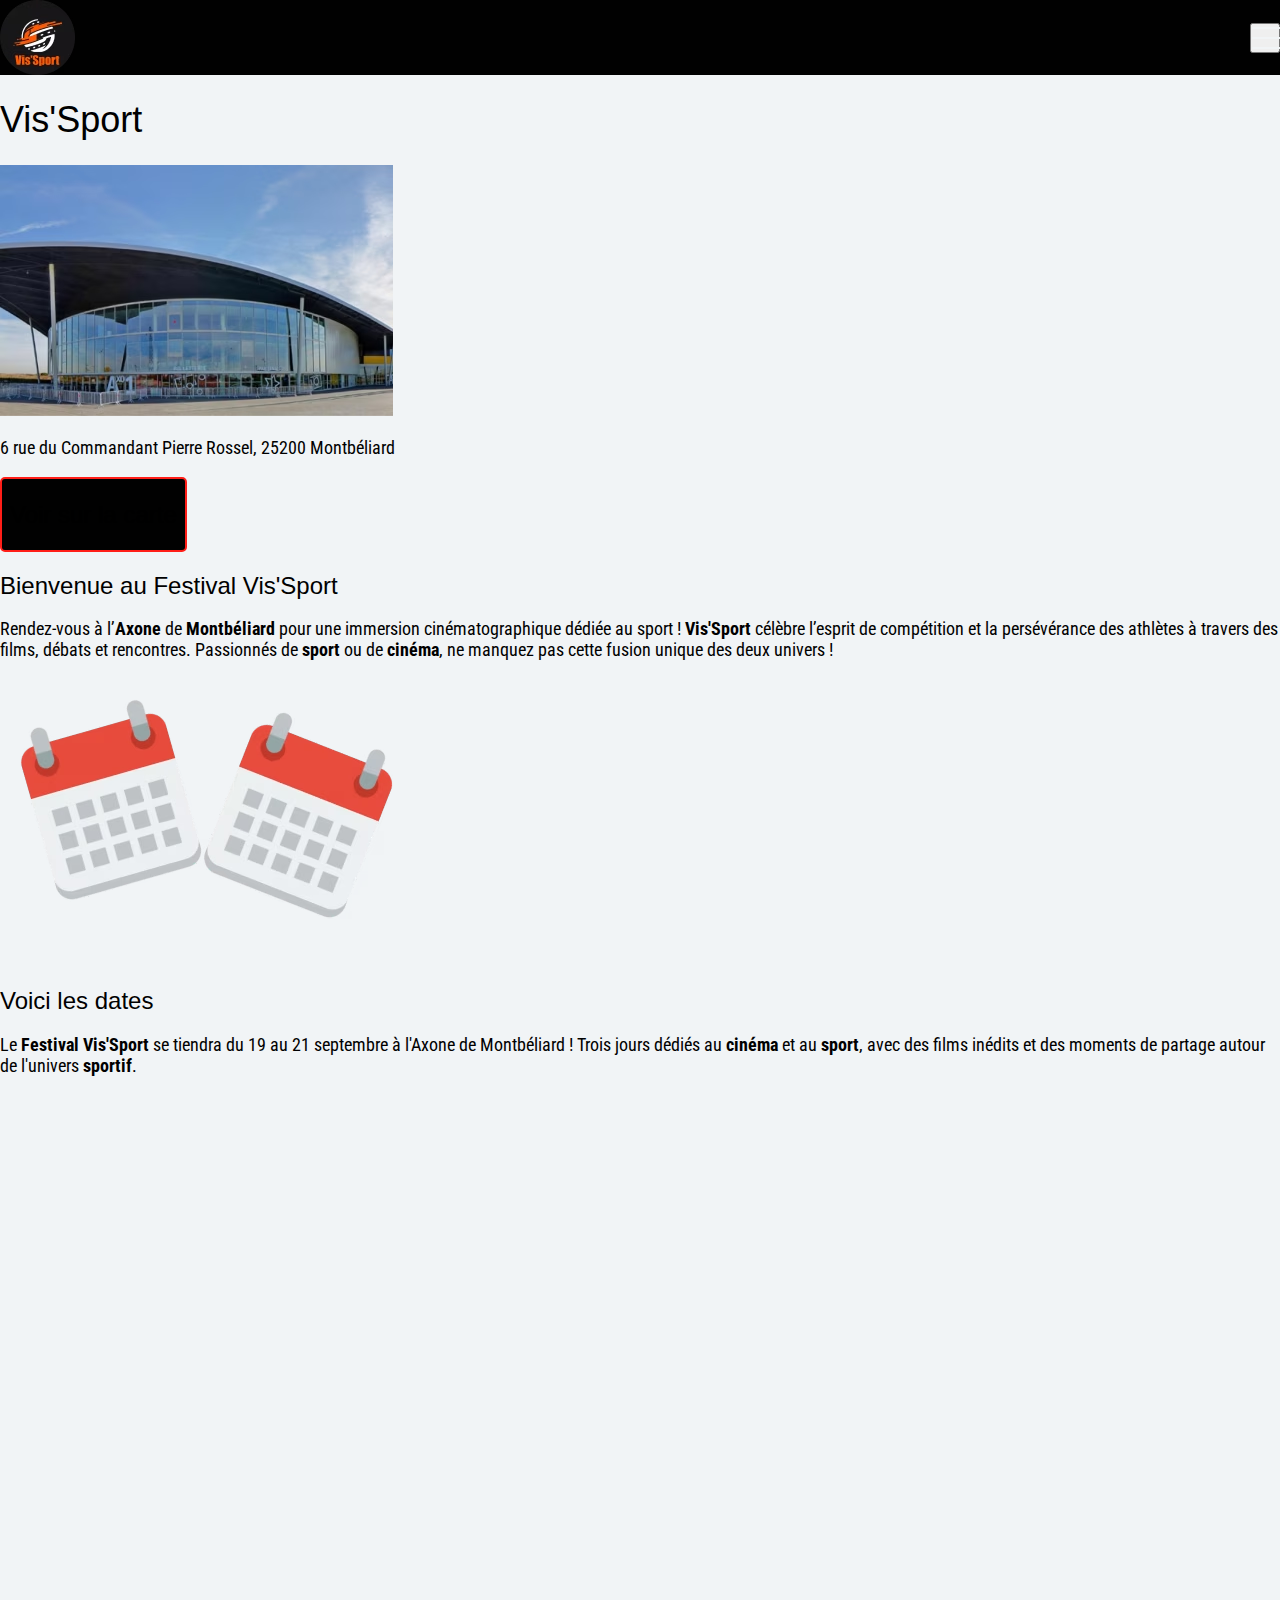
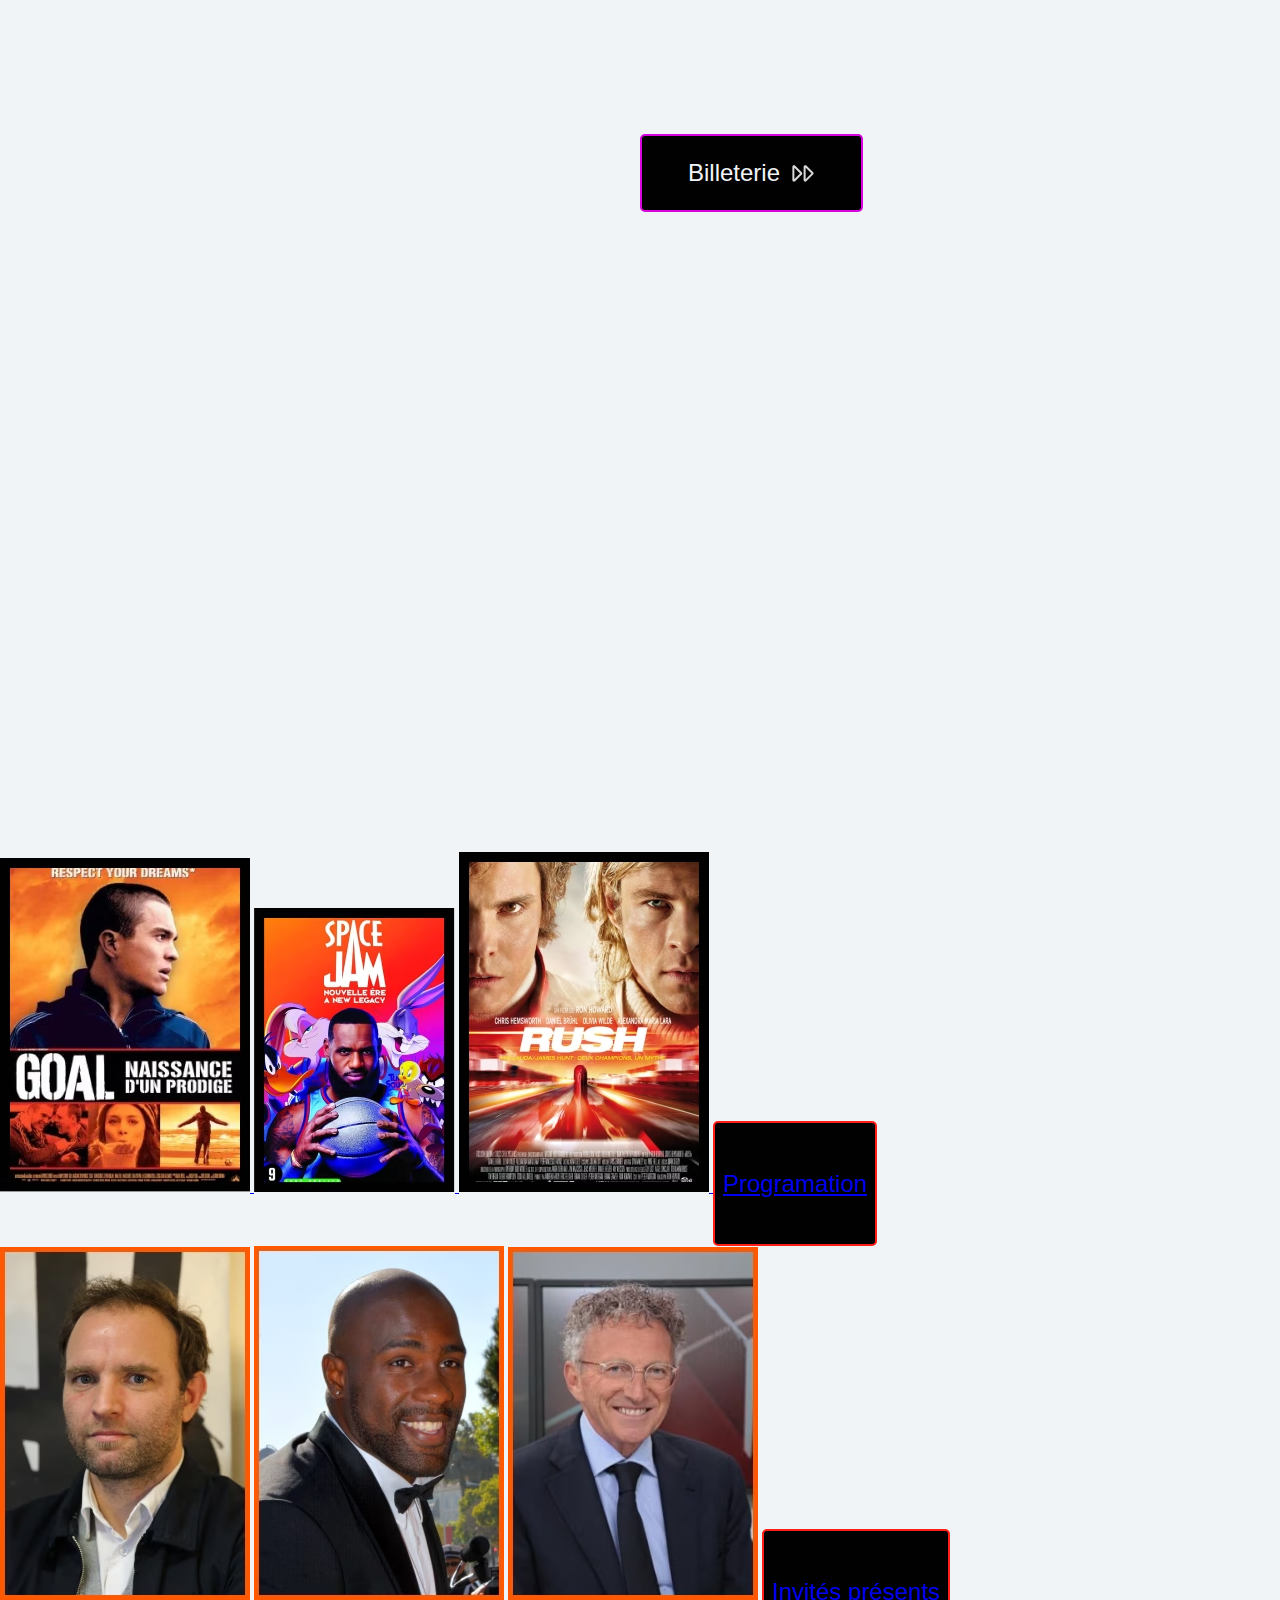
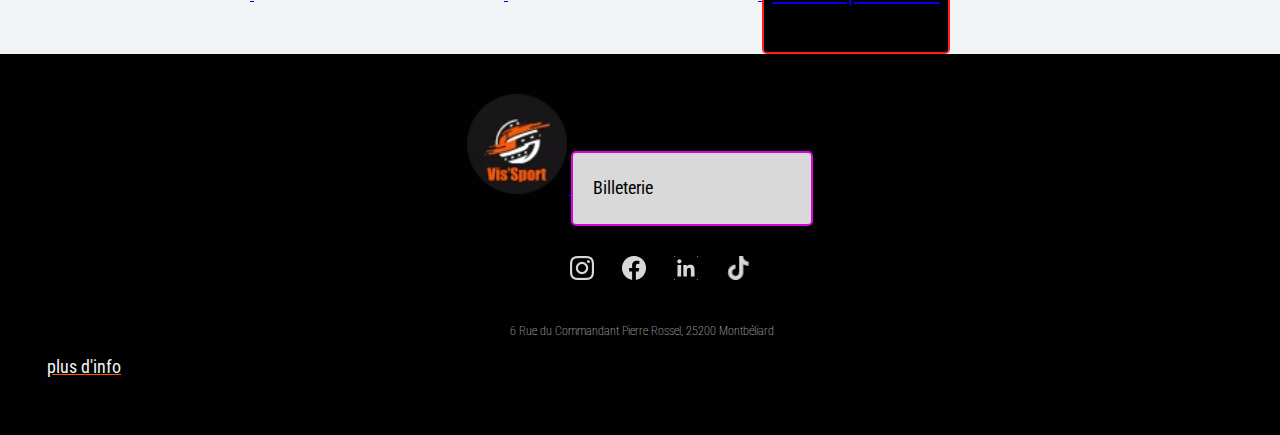
==== index.html @ 2f3d7dc1 "menu" ====
<!DOCTYPE html>
<html lang="fr">
<head>
    <meta charset="UTF-8">
    <meta name="viewport" content="width=device-width, initial-scale=1.0">
    <link rel="icon" type="image/png" href="./assets/favicons/favicon-96x96.png" sizes="96x96" />
    <link rel="icon" type="image/svg+xml" href="./assets/favicons/favicon.svg" />
    <link rel="shortcut icon" href="./assets/favicons/favicon.ico" />
    <link rel="apple-touch-icon" sizes="180x180" href="./assets/favicons/apple-touch-icon.png" />
    <link rel="manifest" href="./assets/favicons/site.webmanifest" />

    <title>Vis'Sport</title>

    <link rel="stylesheet" href="/src/css/style.css"/>
    <script type="module" src="/src/js/script.js"></script>
</head>

<body>
    <header class="header">
        <a class="header__logo-link" href="/">
            <img
              class="header__logo"
              src="/assets/Images/logo/logovissport.avif"
              alt="Icon de Vis'Sport"
            />
          </a>

          <button
            class="header__menu-btn menu-btn"
            aria-label="menu"
            aria-expanded="false"
            aria-controls="mainNav"
          >
            <span class="menu-btn__bar" aria-hidden="true"></span>
          </button>

          <nav class="header__menu menu" id="mainNav" aria-hidden="true">
            <img 
            class="header__menu-img rugby__img" 
            src="./assets/Images/icons/ballonderugby.avif" 
            alt="ballon de rugby en image">
            <img 
            class="header__menu-img foot__img" src="./assets/Images/icons/balledefoot.avif" 
            alt="ballon de rugby en image">
            <img 
            class="header__menu-img basket__img" src="./assets/Images/icons/balledebasket.avif" 
            alt="ballon de rugby en image">
            <ul class="menu__list list-unstyled">
              <li class="menu__item">
                <a class="menu__link underline" href="/">Vis'Sport</a>
              </li>
              <li class="menu__item">
                <a class="menu__link" href="programme.html">Programme</a>
              </li>
              <li class="menu__item">
                <a class="menu__link" href="invites.html">Invités</a>
              </li>
              <li class="menu__item">
                <a class="menu__link" href="apropos.html">À propos</a>
              </li>
              <li class="menu__item">
                <a class="menu__link" href="infospratiques.html">Infos pratiques</a>
              </li>
              <li class="menu__item">
                <a class="menu__link" href="contact.html">Nous contacter</a>
              </li>
              <li>
                  <a 
                  class="button__billet" 
                  href="billeterie.html">Billeterie<img src="./assets/Images/icons/fast-backward.avif" alt="fleches icon"></a>
              </li>
            </ul>
          </nav>
    </header>
    <main>
      <div class="hero hero--home">
    <h1 class="hero__title">Vis'Sport</h1>
    <img 
    class="hero__img" 
    src="./assets/Images/médias/axone.avif" 
    alt="image du stade de l'axone"
    >
    <p class="hero__txt-annexe txt-annexe">6 rue du Commandant Pierre Rossel, 25200 Montbéliard</p>
    <button class="hero__btn button__normal">Voir sur la carte</button>
    <h2 class="hero__sub-title sub-title">Bienvenue au Festival Vis'Sport</h2>
    <p class="hero__txt txt">Rendez-vous à l’<b>Axone</b> de <b>Montbéliard</b> pour une immersion cinématographique dédiée au sport ! <b>Vis'Sport</b> célèbre l’esprit de compétition et la persévérance des athlètes à travers des films, débats et rencontres. Passionnés de <b>sport</b> ou de <b>cinéma</b>, ne manquez pas cette fusion unique des deux univers !</p>
    </div>

    <article class="section">
      <img 
      src="./assets/Images/icons/datesicons.avif" 
      alt="icon simpliste en forme de calendrier"
      loading="lazy"
      >
      <h2 class="section__sub-title sub-title">Voici les dates</h2>
      <p class="section__txt txt">Le <b>Festival Vis'Sport</b> se tiendra du 19 au 21 septembre à l'Axone de Montbéliard ! Trois jours dédiés au <b>cinéma</b> et au <b>sport</b>, avec des films inédits et des moments de partage autour de l'univers <b>sportif</b>.</p>
      <a 
      class="button__billet" 
      href="billeterie.html">Billeterie<img src="./assets/Images/icons/fast-backward.avif" alt="fleches icon"></a>

      <div class="caroussel">
        <a class="caroussel__link caroussel__link-films" href="/programme.html#goal">
          <img 
          class="caroussel__img caroussel__img-films"
          src="./assets/Images/médias/goal_naissance_d_un_prodige1.avif" 
          alt="affiche du film Goal : naissance d'un prodige"
          loading="lazy"
          >
          </a>

        <a class="caroussel__link caroussel__link-films" href="/programme.html#space">
          <img 
          class="caroussel__img caroussel__img-films"
          src="./assets/Images/médias/spacejamaffiche1.avif" 
          alt="affiche du film Space Jam"
          loading="lazy"
          >
          </a>

        
        <a class="caroussel__link caroussel__link-films" href="/programme.html#rush">
        <img 
        class="caroussel__img caroussel__img-films"
        src="./assets/Images/médias/rushaffiche1.avif" 
        alt="affiche du film 'Rush de 2013'"
        loading="lazy"
        >
        </a>

        <a 
        class="caroussel__button-films button__normal" 
        href="programme.html">Programation</a>
      </div>
      


      <div class="caroussel">
        <a class="caroussel__link caroussel__link-invites" href="/invites.html#julien">
        <img
        class="caroussel__img caroussel__img-invites" 
        src="./assets/Images/médias/julien_farault1.avif" 
        alt="affiche du réalisateur Julien Farault"
        loading="lazy"
        >
        </a>

        <a class="caroussel__link caroussel__link-invites" href="/invites.html#teddy">
          <img
          class="caroussel__img caroussel__img-invites" 
          src="./assets/Images/médias/teddy_riner.avif" 
          alt="affiche du judoka Teddy Riner"
          loading="lazy"
          >
          </a>

          <a class="caroussel__link caroussel__link-invites" href="/invites.html#nelson">
            <img
            class="caroussel__img caroussel__img-invites" 
            src="./assets/Images/médias/nelson_monfort1.avif" 
            alt="affiche du journaliste Nelson Monfort"
            loading="lazy"
            >
            </a>

            
        <a 
        class="caroussel__button-invites button__normal" 
        href="invites.html">Invités présents</a>
      </div>
      


    </article>
  </main>
  <footer class="footer">
    <a href="/">
      <img
        class="footer__logo"
        src="./assets/Images/logo/logovissport.avif"
        alt="Icon de Vis'Sport"
      />
    </a>

    <a 
      class="footer__button__billet" 
      href="billeterie.html">Billeterie<img src="./assets/Images/icons/fast-backward.avif" alt="fleches icon"> <img src="./assets/Images/icons/fast-backward.avif" alt="fleches icon"></a>

    <ul>
      <li>
        <a href="https://www.instagram.com/">
          <img 
          class="footer__img footer__img-instagram"
          src="./assets/Images/icons/instagram-icon.avif" 
          alt="logo instagram"
          />
      </a>
    </li>
      <li>
        <a href="https://www.facebook.com/">
          <img 
          class="footer__img footer__img-facebook"
          src="./assets/Images/icons/facebook-icon.avif" 
          alt="logo facebook">
      </a>
    </li>
      <li>
        <a href="https://www.linkedin.com/">
          <img 
          class="footer__img footer__img-linkedin"
          src="./assets/Images/icons/linkedin-icon.avif" 
          alt="logo linkedin">
        </a>
      </li>
      <li>
        <a href="https://www.tiktok.com/">
          <img 
          class="footer__img footer__img-tiktok"
          src="./assets/Images/icons/tiktok-icon.avif" 
          alt="logo tiktok">
        </a>
      </li>
    </ul>
    <p class="footer__txt-annexe txt-annexe"> 6 Rue du Commandant Pierre Rossel, 25200 Montbéliard</p>
    <p class="footer__infos infos">plus d'info</p>
  </footer>
</body>
</html>
---- src/css/style.css ----
/* Fonts */
@import url("https://fonts.googleapis.com/css2?family=Roboto+Condensed:ital,wght@0,100..900;1,100..900&display=swap");


/* Vendors */
@import "vendors/normalize.css";

/* Utils */
@import "utils/variables.css";

/* Base */
@import "base/main.css";
@import "base/media.css";

/* Layout */
@import "layout/header.css";
@import "layout/footer.css";

/* Components */
@import "components/contact.css";
@import "components/menu.css";
@import "components/hero.css";
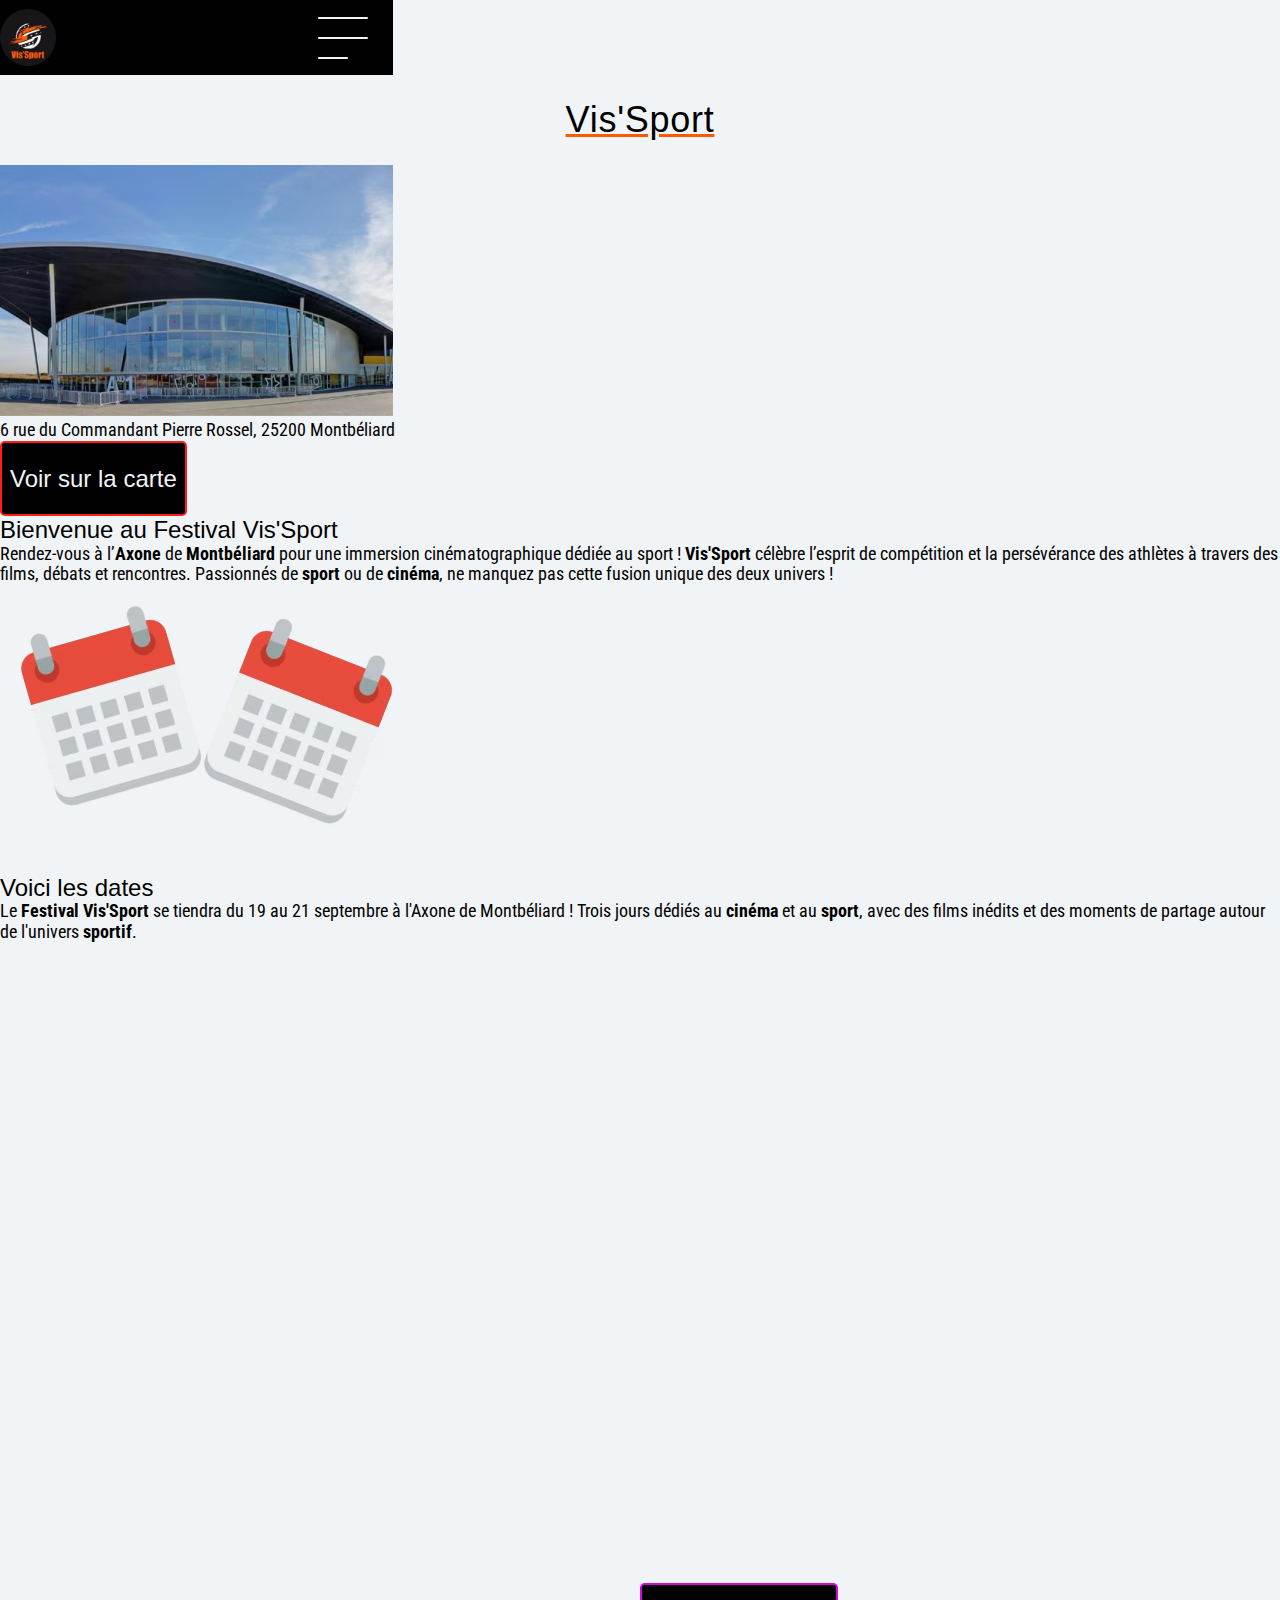
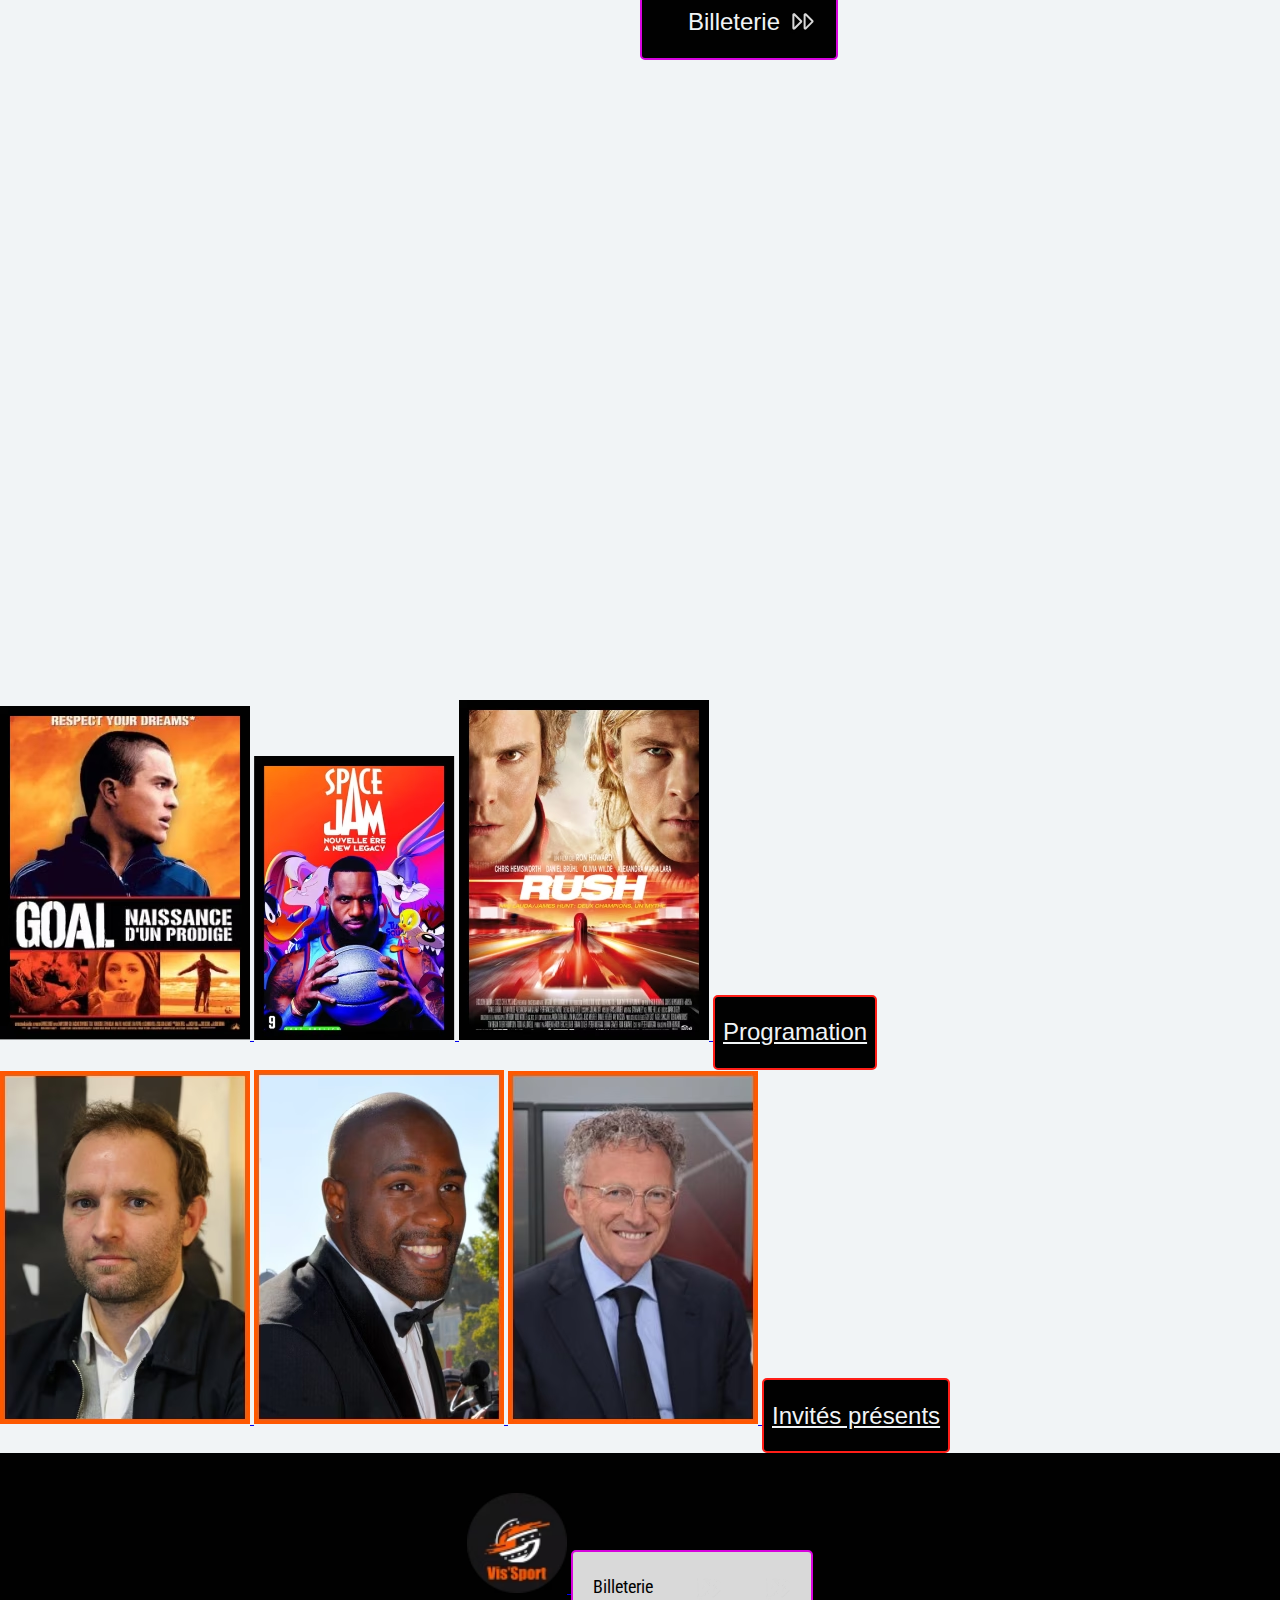
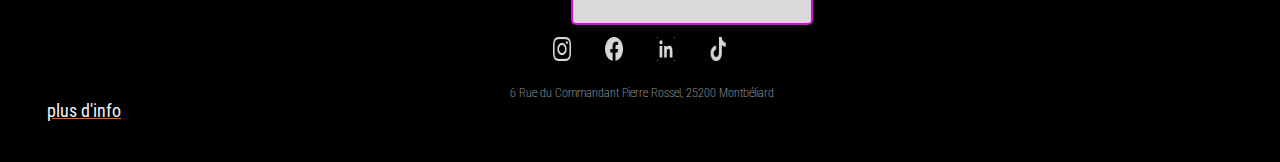
==== commit dc53c492: "css" ====
--- a/index.html
+++ b/index.html
@@ -1,227 +1,227 @@
 <!DOCTYPE html>
 <html lang="fr">
-<head>
-    <meta charset="UTF-8">
-    <meta name="viewport" content="width=device-width, initial-scale=1.0">
-    <link rel="icon" type="image/png" href="./assets/favicons/favicon-96x96.png" sizes="96x96" />
-    <link rel="icon" type="image/svg+xml" href="./assets/favicons/favicon.svg" />
-    <link rel="shortcut icon" href="./assets/favicons/favicon.ico" />
-    <link rel="apple-touch-icon" sizes="180x180" href="./assets/favicons/apple-touch-icon.png" />
-    <link rel="manifest" href="./assets/favicons/site.webmanifest" />
-
-    <title>Vis'Sport</title>
-
-    <link rel="stylesheet" href="/src/css/style.css"/>
-    <script type="module" src="/src/js/script.js"></script>
-</head>
-
-<body>
-    <header class="header">
-        <a class="header__logo-link" href="/">
-            <img
-              class="header__logo"
-              src="/assets/Images/logo/logovissport.avif"
-              alt="Icon de Vis'Sport"
-            />
-          </a>
-
-          <button
-            class="header__menu-btn menu-btn"
-            aria-label="menu"
-            aria-expanded="false"
-            aria-controls="mainNav"
-          >
-            <span class="menu-btn__bar" aria-hidden="true"></span>
-          </button>
-
-          <nav class="header__menu menu" id="mainNav" aria-hidden="true">
-            <img 
-            class="header__menu-img rugby__img" 
-            src="./assets/Images/icons/ballonderugby.avif" 
-            alt="ballon de rugby en image">
-            <img 
-            class="header__menu-img foot__img" src="./assets/Images/icons/balledefoot.avif" 
-            alt="ballon de rugby en image">
-            <img 
-            class="header__menu-img basket__img" src="./assets/Images/icons/balledebasket.avif" 
-            alt="ballon de rugby en image">
-            <ul class="menu__list list-unstyled">
-              <li class="menu__item">
-                <a class="menu__link underline" href="/">Vis'Sport</a>
-              </li>
-              <li class="menu__item">
-                <a class="menu__link" href="programme.html">Programme</a>
-              </li>
-              <li class="menu__item">
-                <a class="menu__link" href="invites.html">Invités</a>
-              </li>
-              <li class="menu__item">
-                <a class="menu__link" href="apropos.html">À propos</a>
-              </li>
-              <li class="menu__item">
-                <a class="menu__link" href="infospratiques.html">Infos pratiques</a>
-              </li>
-              <li class="menu__item">
-                <a class="menu__link" href="contact.html">Nous contacter</a>
-              </li>
-              <li>
-                  <a 
-                  class="button__billet" 
-                  href="billeterie.html">Billeterie<img src="./assets/Images/icons/fast-backward.avif" alt="fleches icon"></a>
-              </li>
-            </ul>
-          </nav>
-    </header>
-    <main>
-      <div class="hero hero--home">
-    <h1 class="hero__title">Vis'Sport</h1>
-    <img 
-    class="hero__img" 
-    src="./assets/Images/médias/axone.avif" 
-    alt="image du stade de l'axone"
-    >
-    <p class="hero__txt-annexe txt-annexe">6 rue du Commandant Pierre Rossel, 25200 Montbéliard</p>
-    <button class="hero__btn button__normal">Voir sur la carte</button>
-    <h2 class="hero__sub-title sub-title">Bienvenue au Festival Vis'Sport</h2>
-    <p class="hero__txt txt">Rendez-vous à l’<b>Axone</b> de <b>Montbéliard</b> pour une immersion cinématographique dédiée au sport ! <b>Vis'Sport</b> célèbre l’esprit de compétition et la persévérance des athlètes à travers des films, débats et rencontres. Passionnés de <b>sport</b> ou de <b>cinéma</b>, ne manquez pas cette fusion unique des deux univers !</p>
-    </div>
-
-    <article class="section">
+  <head>
+      <meta charset="UTF-8">
+      <meta name="viewport" content="width=device-width, initial-scale=1.0">
+      <link rel="icon" type="image/png" href="./assets/favicons/favicon-96x96.png" sizes="96x96" />
+      <link rel="icon" type="image/svg+xml" href="./assets/favicons/favicon.svg" />
+      <link rel="shortcut icon" href="./assets/favicons/favicon.ico" />
+      <link rel="apple-touch-icon" sizes="180x180" href="./assets/favicons/apple-touch-icon.png" />
+      <link rel="manifest" href="./assets/favicons/site.webmanifest" />
+
+      <title>Vis'Sport</title>
+
+      <link rel="stylesheet" href="/src/css/style.css"/>
+      <script type="module" src="/src/js/script.js"></script>
+  </head>
+
+  <body>
+      <header class="header">
+          <a class="header__logo-link" href="/">
+              <img
+                class="header__logo"
+                src="/assets/Images/logo/logovissport.avif"
+                alt="Icon de Vis'Sport"
+              />
+            </a>
+
+            <button
+              class="header__menu-btn menu-btn"
+              aria-label="menu"
+              aria-expanded="false"
+              aria-controls="mainNav"
+            >
+              <span class="menu-btn__bar" aria-hidden="true"></span>
+            </button>
+
+            <nav class="header__menu menu" id="mainNav" aria-hidden="true">
+              <img 
+              class="header__menu-img rugby__img" 
+              src="./assets/Images/icons/ballonderugby.avif" 
+              alt="ballon de rugby en image">
+              <img 
+              class="header__menu-img foot__img" src="./assets/Images/icons/balledefoot.avif" 
+              alt="ballon de rugby en image">
+              <img 
+              class="header__menu-img basket__img" src="./assets/Images/icons/balledebasket.avif" 
+              alt="ballon de rugby en image">
+              <ul class="menu__list list-unstyled">
+                <li class="menu__item">
+                  <a class="menu__link underline" href="/">Vis'Sport</a>
+                </li>
+                <li class="menu__item">
+                  <a class="menu__link" href="programme.html">Programme</a>
+                </li>
+                <li class="menu__item">
+                  <a class="menu__link" href="invites.html">Invités</a>
+                </li>
+                <li class="menu__item">
+                  <a class="menu__link" href="apropos.html">À propos</a>
+                </li>
+                <li class="menu__item">
+                  <a class="menu__link" href="infospratiques.html">Infos pratiques</a>
+                </li>
+                <li class="menu__item">
+                  <a class="menu__link" href="contact.html">Nous contacter</a>
+                </li>
+                <li>
+                    <a 
+                    class="button__billet" 
+                    href="billeterie.html">Billeterie<img src="./assets/Images/icons/fast-backward.avif" alt="fleches icon"></a>
+                </li>
+              </ul>
+            </nav>
+      </header>
+      <main>
+        <div class="hero hero--home">
+      <h1 class="hero__title title underline">Vis'Sport</h1>
       <img 
-      src="./assets/Images/icons/datesicons.avif" 
-      alt="icon simpliste en forme de calendrier"
-      loading="lazy"
+      class="hero__img" 
+      src="./assets/Images/médias/axone.avif" 
+      alt="image du stade de l'axone"
       >
-      <h2 class="section__sub-title sub-title">Voici les dates</h2>
-      <p class="section__txt txt">Le <b>Festival Vis'Sport</b> se tiendra du 19 au 21 septembre à l'Axone de Montbéliard ! Trois jours dédiés au <b>cinéma</b> et au <b>sport</b>, avec des films inédits et des moments de partage autour de l'univers <b>sportif</b>.</p>
-      <a 
-      class="button__billet" 
-      href="billeterie.html">Billeterie<img src="./assets/Images/icons/fast-backward.avif" alt="fleches icon"></a>
-
-      <div class="caroussel">
-        <a class="caroussel__link caroussel__link-films" href="/programme.html#goal">
+      <p class="hero__txt-annexe txt-annexe">6 rue du Commandant Pierre Rossel, 25200 Montbéliard</p>
+      <button class="hero__btn button__normal">Voir sur la carte</button>
+      <h2 class="hero__sub-title sub-title">Bienvenue au Festival Vis'Sport</h2>
+      <p class="hero__txt txt">Rendez-vous à l’<b>Axone</b> de <b>Montbéliard</b> pour une immersion cinématographique dédiée au sport ! <b>Vis'Sport</b> célèbre l’esprit de compétition et la persévérance des athlètes à travers des films, débats et rencontres. Passionnés de <b>sport</b> ou de <b>cinéma</b>, ne manquez pas cette fusion unique des deux univers !</p>
+      </div>
+
+      <article class="section">
+        <img 
+        src="./assets/Images/icons/datesicons.avif" 
+        alt="icon simpliste en forme de calendrier"
+        loading="lazy"
+        >
+        <h2 class="section__sub-title sub-title">Voici les dates</h2>
+        <p class="section__txt txt">Le <b>Festival Vis'Sport</b> se tiendra du 19 au 21 septembre à l'Axone de Montbéliard ! Trois jours dédiés au <b>cinéma</b> et au <b>sport</b>, avec des films inédits et des moments de partage autour de l'univers <b>sportif</b>.</p>
+        <a 
+        class="button__billet" 
+        href="billeterie.html">Billeterie<img src="./assets/Images/icons/fast-backward.avif" alt="fleches icon"></a>
+
+        <div class="caroussel">
+          <a class="caroussel__link caroussel__link-films" href="/programme.html#goal">
+            <img 
+            class="caroussel__img caroussel__img-films"
+            src="./assets/Images/médias/goal_naissance_d_un_prodige1.avif" 
+            alt="affiche du film Goal : naissance d'un prodige"
+            loading="lazy"
+            >
+            </a>
+
+          <a class="caroussel__link caroussel__link-films" href="/programme.html#space">
+            <img 
+            class="caroussel__img caroussel__img-films"
+            src="./assets/Images/médias/spacejamaffiche1.avif" 
+            alt="affiche du film Space Jam"
+            loading="lazy"
+            >
+            </a>
+
+          
+          <a class="caroussel__link caroussel__link-films" href="/programme.html#rush">
           <img 
           class="caroussel__img caroussel__img-films"
-          src="./assets/Images/médias/goal_naissance_d_un_prodige1.avif" 
-          alt="affiche du film Goal : naissance d'un prodige"
+          src="./assets/Images/médias/rushaffiche1.avif" 
+          alt="affiche du film 'Rush de 2013'"
           loading="lazy"
           >
           </a>
 
-        <a class="caroussel__link caroussel__link-films" href="/programme.html#space">
-          <img 
-          class="caroussel__img caroussel__img-films"
-          src="./assets/Images/médias/spacejamaffiche1.avif" 
-          alt="affiche du film Space Jam"
+          <a 
+          class="caroussel__button-films button__normal" 
+          href="programme.html">Programation</a>
+        </div>
+        
+
+
+        <div class="caroussel">
+          <a class="caroussel__link caroussel__link-invites" href="/invites.html#julien">
+          <img
+          class="caroussel__img caroussel__img-invites" 
+          src="./assets/Images/médias/julien_farault1.avif" 
+          alt="affiche du réalisateur Julien Farault"
           loading="lazy"
           >
           </a>
 
-        
-        <a class="caroussel__link caroussel__link-films" href="/programme.html#rush">
-        <img 
-        class="caroussel__img caroussel__img-films"
-        src="./assets/Images/médias/rushaffiche1.avif" 
-        alt="affiche du film 'Rush de 2013'"
-        loading="lazy"
-        >
-        </a>
-
-        <a 
-        class="caroussel__button-films button__normal" 
-        href="programme.html">Programation</a>
-      </div>
-      
-
-
-      <div class="caroussel">
-        <a class="caroussel__link caroussel__link-invites" href="/invites.html#julien">
-        <img
-        class="caroussel__img caroussel__img-invites" 
-        src="./assets/Images/médias/julien_farault1.avif" 
-        alt="affiche du réalisateur Julien Farault"
-        loading="lazy"
-        >
-        </a>
-
-        <a class="caroussel__link caroussel__link-invites" href="/invites.html#teddy">
-          <img
-          class="caroussel__img caroussel__img-invites" 
-          src="./assets/Images/médias/teddy_riner.avif" 
-          alt="affiche du judoka Teddy Riner"
-          loading="lazy"
-          >
-          </a>
-
-          <a class="caroussel__link caroussel__link-invites" href="/invites.html#nelson">
+          <a class="caroussel__link caroussel__link-invites" href="/invites.html#teddy">
             <img
             class="caroussel__img caroussel__img-invites" 
-            src="./assets/Images/médias/nelson_monfort1.avif" 
-            alt="affiche du journaliste Nelson Monfort"
+            src="./assets/Images/médias/teddy_riner.avif" 
+            alt="affiche du judoka Teddy Riner"
             loading="lazy"
             >
             </a>
 
-            
-        <a 
-        class="caroussel__button-invites button__normal" 
-        href="invites.html">Invités présents</a>
-      </div>
-      
-
-
-    </article>
-  </main>
-  <footer class="footer">
-    <a href="/">
-      <img
-        class="footer__logo"
-        src="./assets/Images/logo/logovissport.avif"
-        alt="Icon de Vis'Sport"
-      />
-    </a>
-
-    <a 
-      class="footer__button__billet" 
-      href="billeterie.html">Billeterie<img src="./assets/Images/icons/fast-backward.avif" alt="fleches icon"> <img src="./assets/Images/icons/fast-backward.avif" alt="fleches icon"></a>
-
-    <ul>
-      <li>
-        <a href="https://www.instagram.com/">
-          <img 
-          class="footer__img footer__img-instagram"
-          src="./assets/Images/icons/instagram-icon.avif" 
-          alt="logo instagram"
-          />
+            <a class="caroussel__link caroussel__link-invites" href="/invites.html#nelson">
+              <img
+              class="caroussel__img caroussel__img-invites" 
+              src="./assets/Images/médias/nelson_monfort1.avif" 
+              alt="affiche du journaliste Nelson Monfort"
+              loading="lazy"
+              >
+              </a>
+
+              
+          <a 
+          class="caroussel__button-invites button__normal" 
+          href="invites.html">Invités présents</a>
+        </div>
+        
+
+
+      </article>
+    </main>
+    <footer class="footer">
+      <a href="/">
+        <img
+          class="footer__logo"
+          src="./assets/Images/logo/logovissport.avif"
+          alt="Icon de Vis'Sport"
+        />
       </a>
-    </li>
-      <li>
-        <a href="https://www.facebook.com/">
-          <img 
-          class="footer__img footer__img-facebook"
-          src="./assets/Images/icons/facebook-icon.avif" 
-          alt="logo facebook">
-      </a>
-    </li>
-      <li>
-        <a href="https://www.linkedin.com/">
-          <img 
-          class="footer__img footer__img-linkedin"
-          src="./assets/Images/icons/linkedin-icon.avif" 
-          alt="logo linkedin">
+
+      <a 
+        class="footer__button__billet" 
+        href="billeterie.html">Billeterie<img src="./assets/Images/icons/fast-backward.avif" alt="fleches icon"> <img src="./assets/Images/icons/fast-backward.avif" alt="fleches icon"></a>
+
+      <ul>
+        <li>
+          <a href="https://www.instagram.com/">
+            <img 
+            class="footer__img footer__img-instagram"
+            src="./assets/Images/icons/instagram-icon.avif" 
+            alt="logo instagram"
+            />
         </a>
       </li>
-      <li>
-        <a href="https://www.tiktok.com/">
-          <img 
-          class="footer__img footer__img-tiktok"
-          src="./assets/Images/icons/tiktok-icon.avif" 
-          alt="logo tiktok">
+        <li>
+          <a href="https://www.facebook.com/">
+            <img 
+            class="footer__img footer__img-facebook"
+            src="./assets/Images/icons/facebook-icon.avif" 
+            alt="logo facebook">
         </a>
       </li>
-    </ul>
-    <p class="footer__txt-annexe txt-annexe"> 6 Rue du Commandant Pierre Rossel, 25200 Montbéliard</p>
-    <p class="footer__infos infos">plus d'info</p>
-  </footer>
-</body>
+        <li>
+          <a href="https://www.linkedin.com/">
+            <img 
+            class="footer__img footer__img-linkedin"
+            src="./assets/Images/icons/linkedin-icon.avif" 
+            alt="logo linkedin">
+          </a>
+        </li>
+        <li>
+          <a href="https://www.tiktok.com/">
+            <img 
+            class="footer__img footer__img-tiktok"
+            src="./assets/Images/icons/tiktok-icon.avif" 
+            alt="logo tiktok">
+          </a>
+        </li>
+      </ul>
+      <p class="footer__txt-annexe txt-annexe"> 6 Rue du Commandant Pierre Rossel, 25200 Montbéliard</p>
+      <p class="footer__infos infos">plus d'info</p>
+    </footer>
+  </body>
 </html>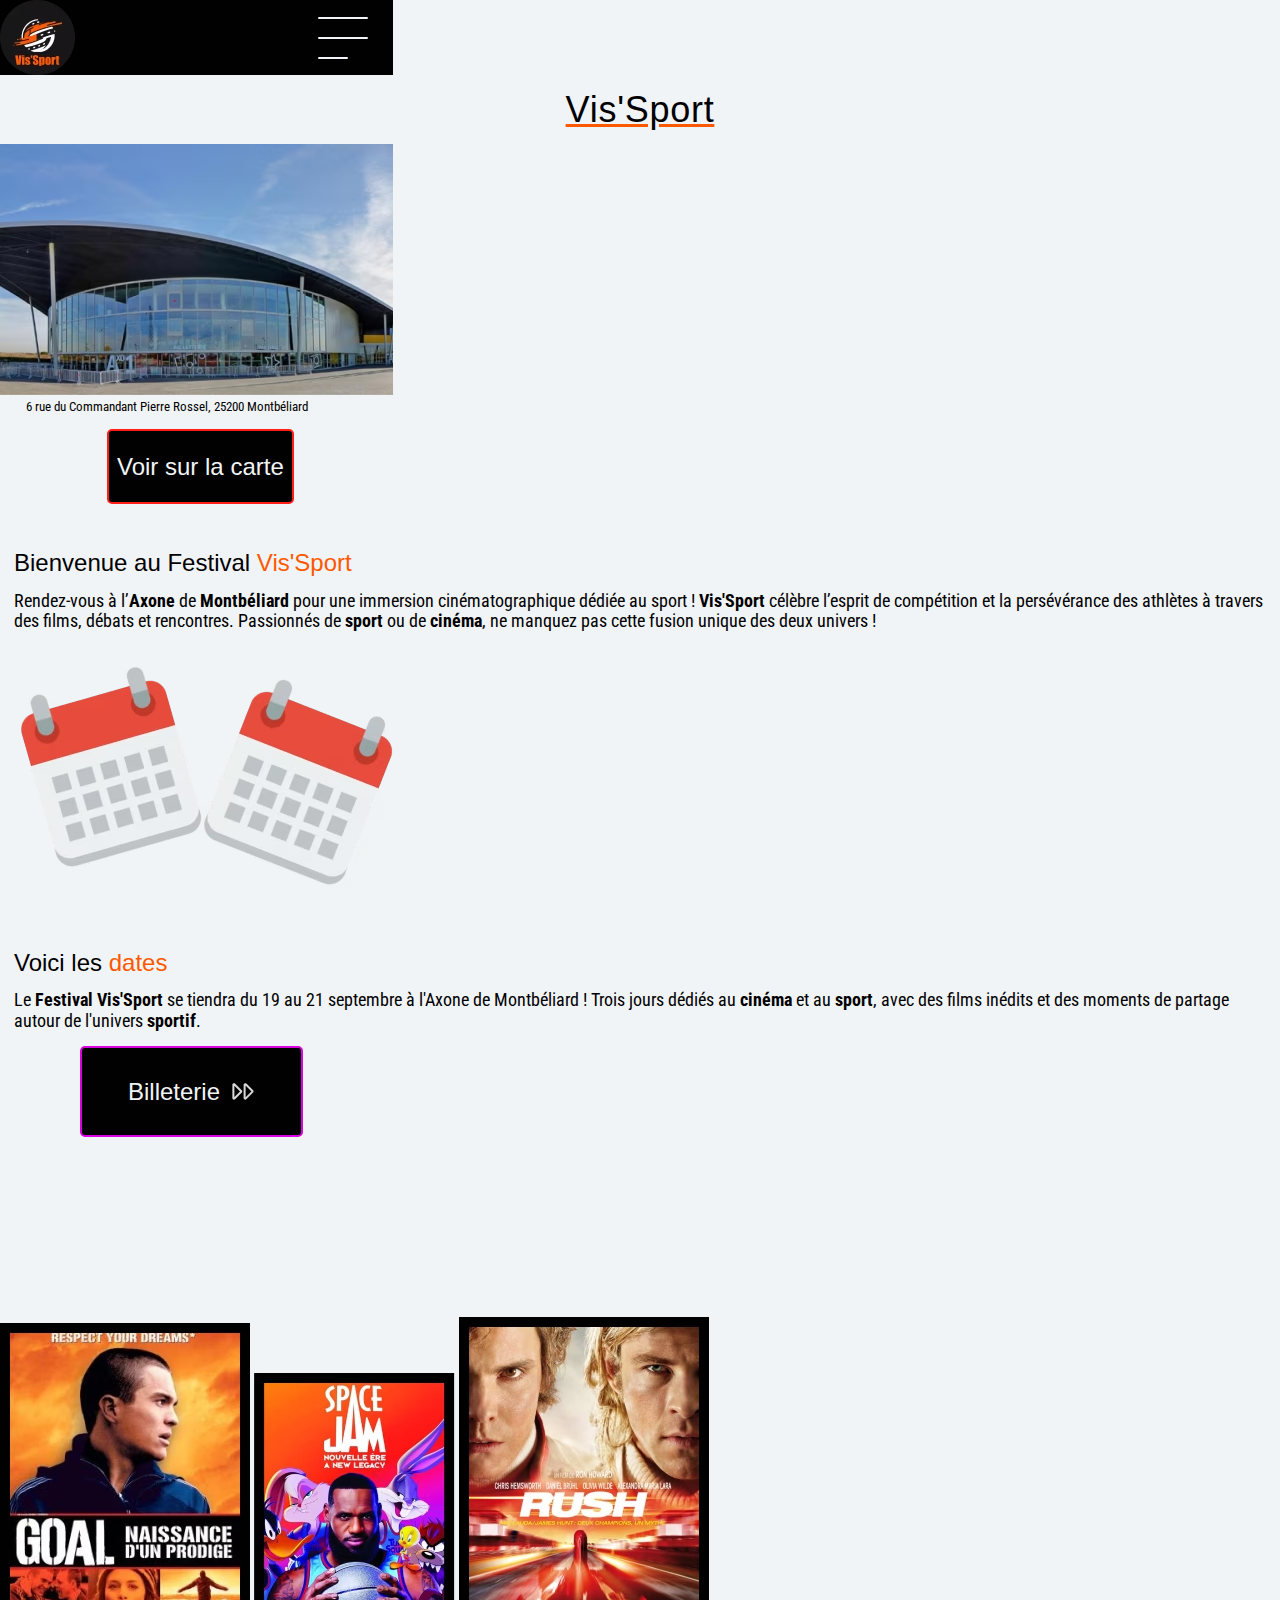
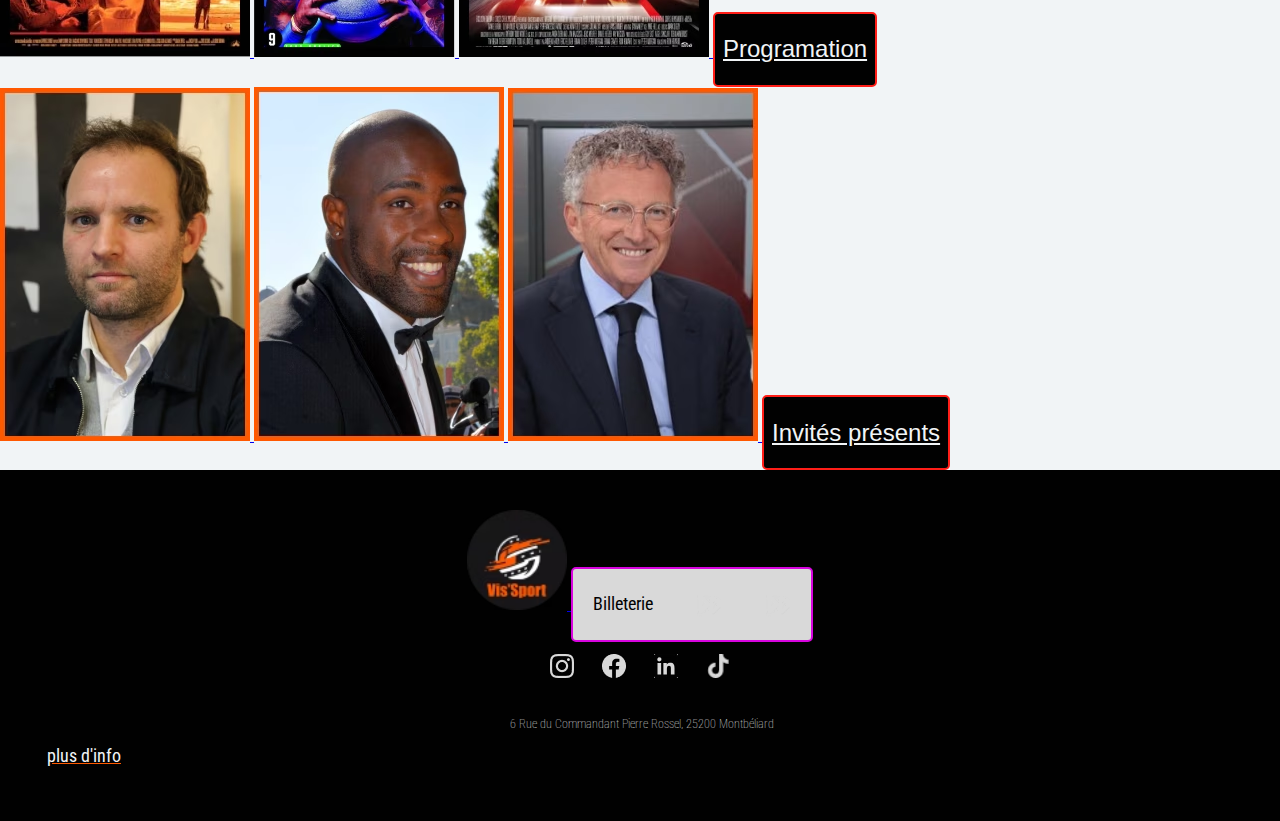
==== commit 480ba8af: "ajout oublie page" ====
--- a/index.html
+++ b/index.html
@@ -82,7 +82,7 @@
       >
       <p class="hero__txt-annexe txt-annexe">6 rue du Commandant Pierre Rossel, 25200 Montbéliard</p>
       <button class="hero__btn button__normal">Voir sur la carte</button>
-      <h2 class="hero__sub-title sub-title">Bienvenue au Festival Vis'Sport</h2>
+      <h2 class="hero__sub-title sub-title">Bienvenue au Festival <span class="orange">Vis'Sport</span></h2>
       <p class="hero__txt txt">Rendez-vous à l’<b>Axone</b> de <b>Montbéliard</b> pour une immersion cinématographique dédiée au sport ! <b>Vis'Sport</b> célèbre l’esprit de compétition et la persévérance des athlètes à travers des films, débats et rencontres. Passionnés de <b>sport</b> ou de <b>cinéma</b>, ne manquez pas cette fusion unique des deux univers !</p>
       </div>
 
@@ -92,7 +92,7 @@
         alt="icon simpliste en forme de calendrier"
         loading="lazy"
         >
-        <h2 class="section__sub-title sub-title">Voici les dates</h2>
+        <h2 class="section__sub-title sub-title">Voici les <span class="orange">dates</span></h2>
         <p class="section__txt txt">Le <b>Festival Vis'Sport</b> se tiendra du 19 au 21 septembre à l'Axone de Montbéliard ! Trois jours dédiés au <b>cinéma</b> et au <b>sport</b>, avec des films inédits et des moments de partage autour de l'univers <b>sportif</b>.</p>
         <a 
         class="button__billet" 
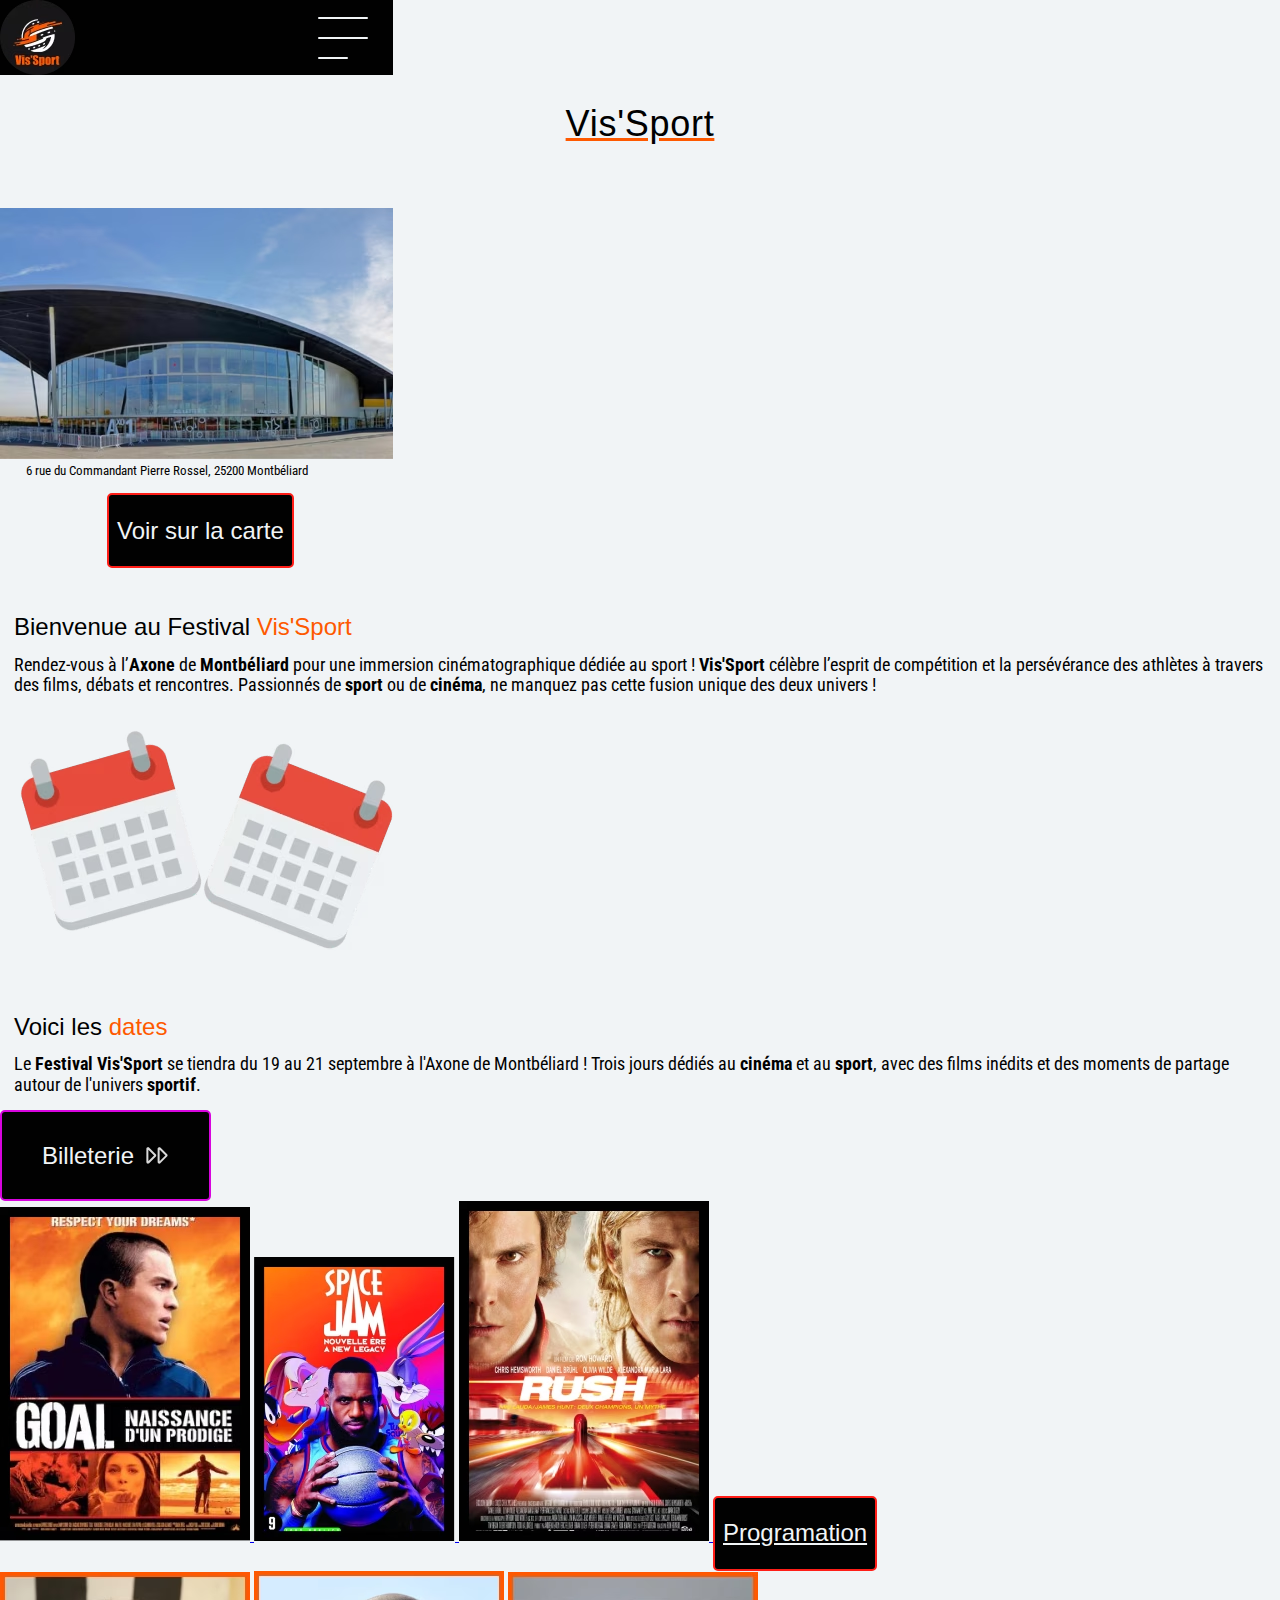
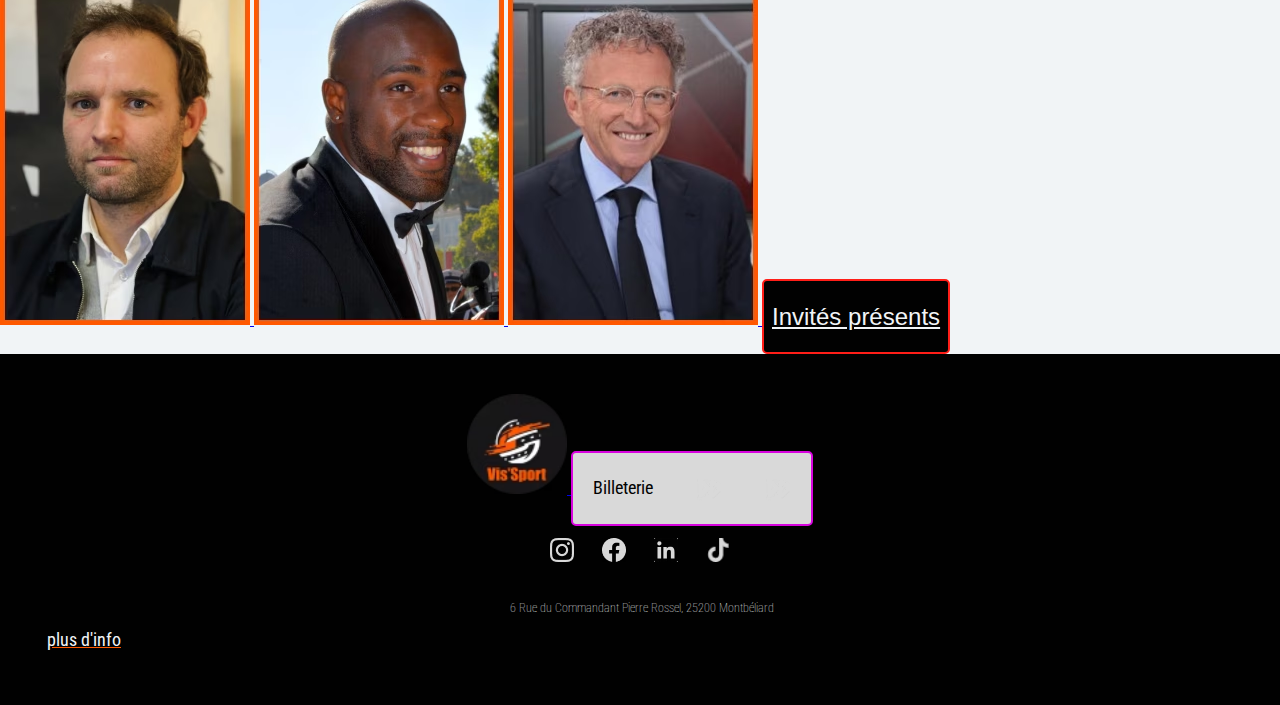
==== commit 4bf7659a: "css invites et autres" ====
--- a/index.html
+++ b/index.html
@@ -66,7 +66,7 @@
                 </li>
                 <li>
                     <a 
-                    class="button__billet" 
+                    class="button__billet button__billet-menu" 
                     href="billeterie.html">Billeterie<img src="./assets/Images/icons/fast-backward.avif" alt="fleches icon"></a>
                 </li>
               </ul>
--- a/src/css/style.css
+++ b/src/css/style.css
@@ -19,4 +19,6 @@
 /* Components */
 @import "components/contact.css";
 @import "components/menu.css";
-@import "components/hero.css";+@import "components/hero.css";
+@import "components/affiche_films.css";
+@import "components/affiche_invites.css";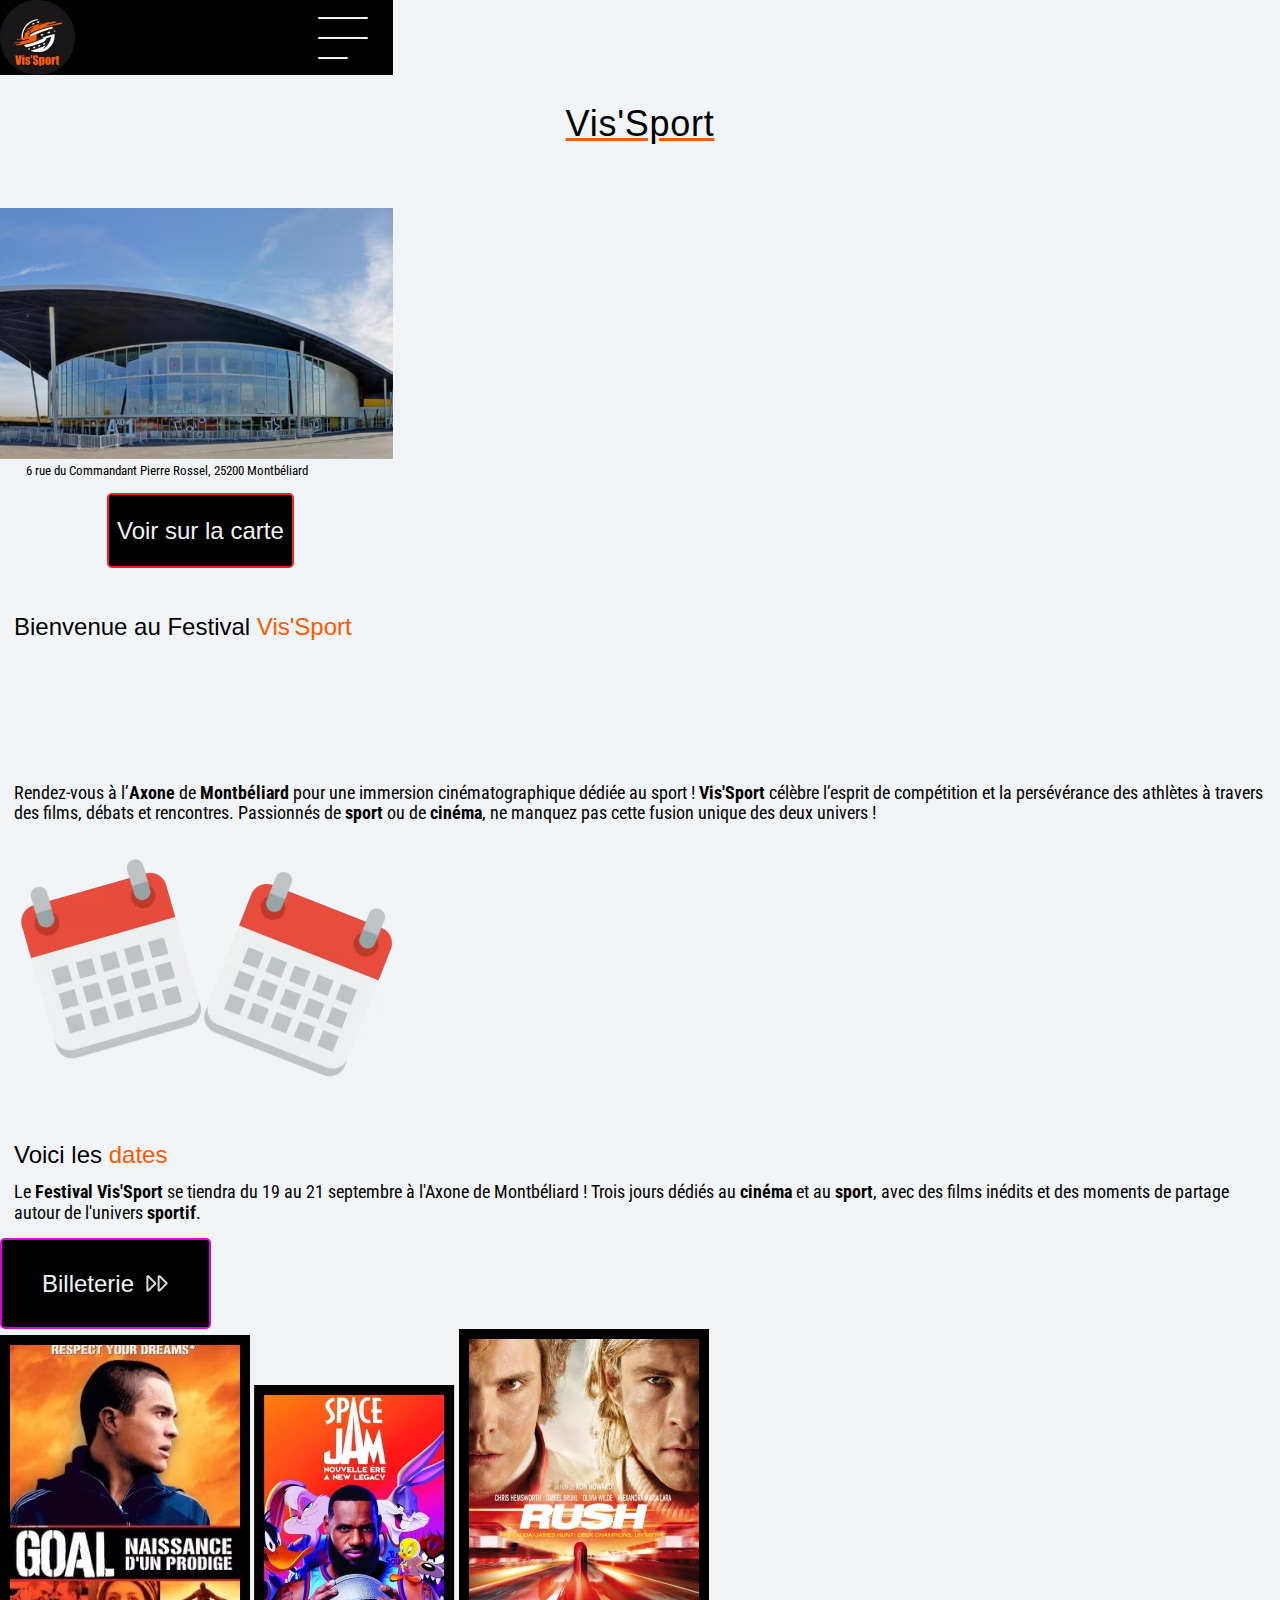
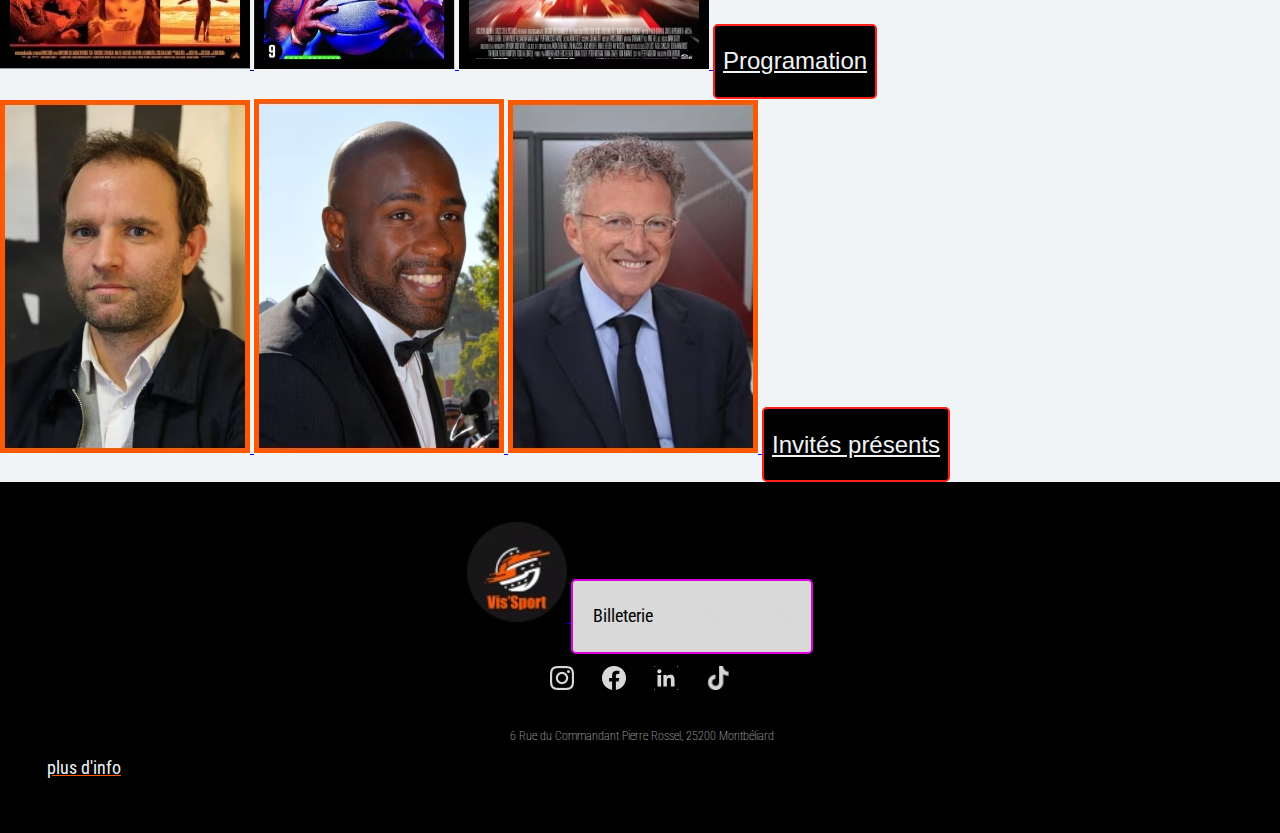
==== commit 7899c2b5: "css a propos/réglages menu" ====
--- a/index.html
+++ b/index.html
@@ -35,6 +35,13 @@
             </button>
 
             <nav class="header__menu menu" id="mainNav" aria-hidden="true">
+              <a class="menu__logo-link" href="/">
+                <img
+                  class="menu__logo"
+                  src="/assets/Images/logo/logovissport.avif"
+                  alt="Icon de Vis'Sport"
+                />
+              </a>
               <img 
               class="header__menu-img rugby__img" 
               src="./assets/Images/icons/ballonderugby.avif" 
--- a/src/css/style.css
+++ b/src/css/style.css
@@ -21,4 +21,5 @@
 @import "components/menu.css";
 @import "components/hero.css";
 @import "components/affiche_films.css";
-@import "components/affiche_invites.css";+@import "components/affiche_invites.css";
+@import "components/article_edition_festival.css";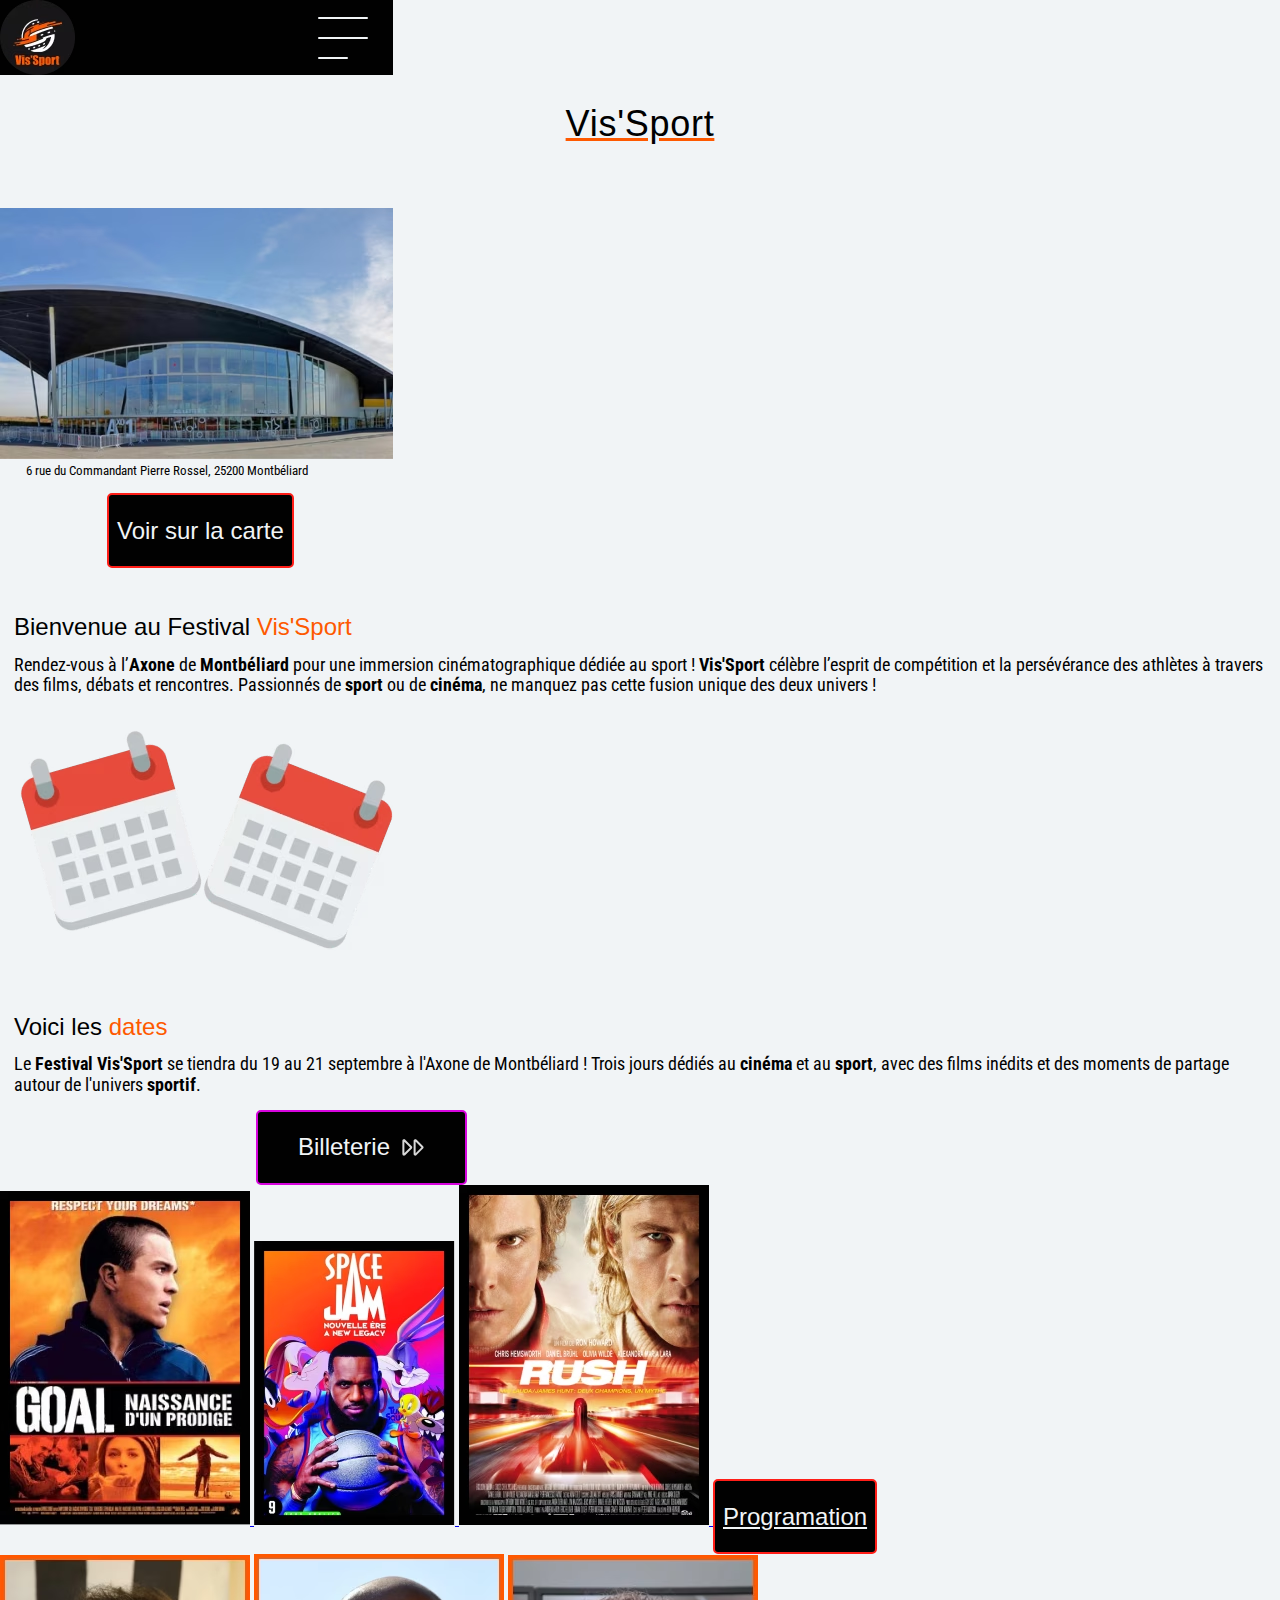
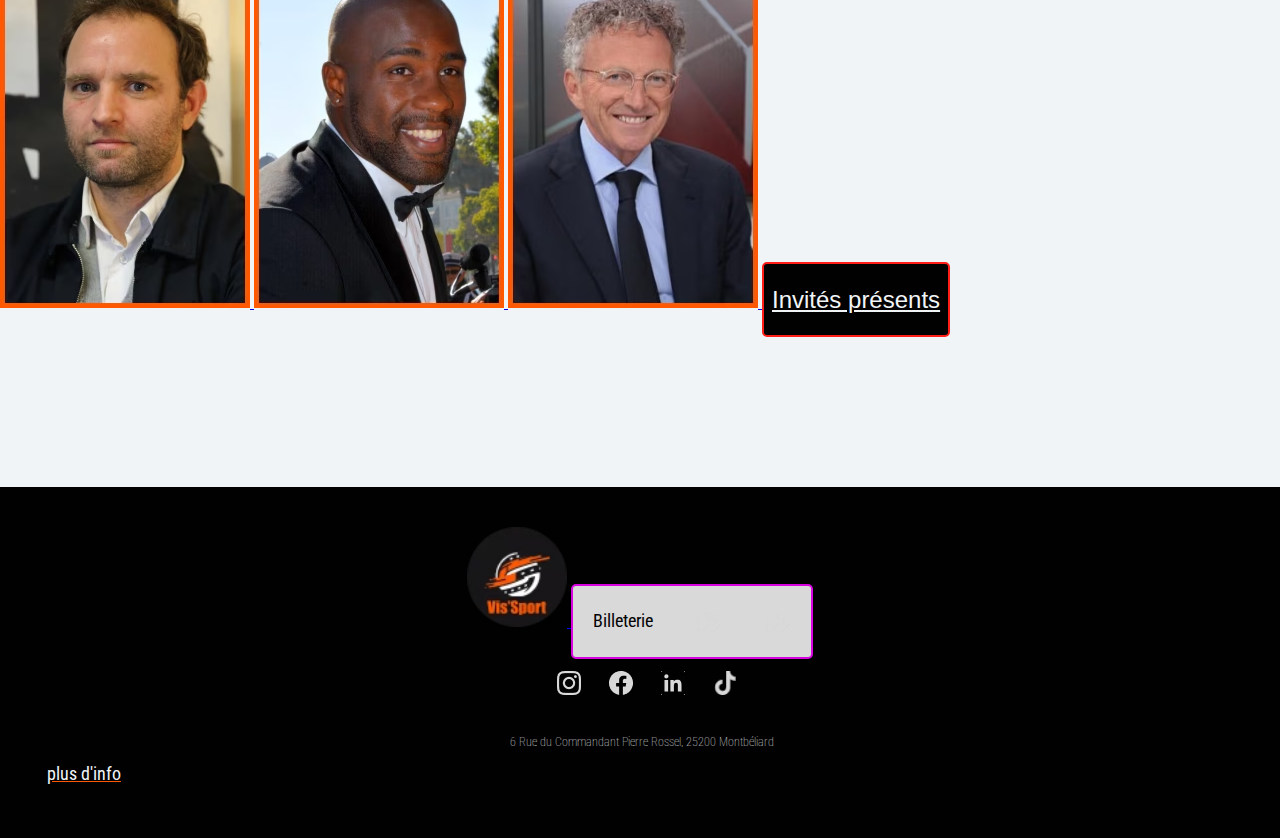
==== commit 059dfc08: "css ajustements" ====
--- a/index.html
+++ b/index.html
@@ -35,13 +35,7 @@
             </button>
 
             <nav class="header__menu menu" id="mainNav" aria-hidden="true">
-              <a class="menu__logo-link" href="/">
-                <img
-                  class="menu__logo"
-                  src="/assets/Images/logo/logovissport.avif"
-                  alt="Icon de Vis'Sport"
-                />
-              </a>
+              
               <img 
               class="header__menu-img rugby__img" 
               src="./assets/Images/icons/ballonderugby.avif" 
--- a/src/css/style.css
+++ b/src/css/style.css
@@ -22,4 +22,5 @@
 @import "components/hero.css";
 @import "components/affiche_films.css";
 @import "components/affiche_invites.css";
-@import "components/article_edition_festival.css";+@import "components/article_edition_festival.css";
+@import "components/articles_infospratiques.css";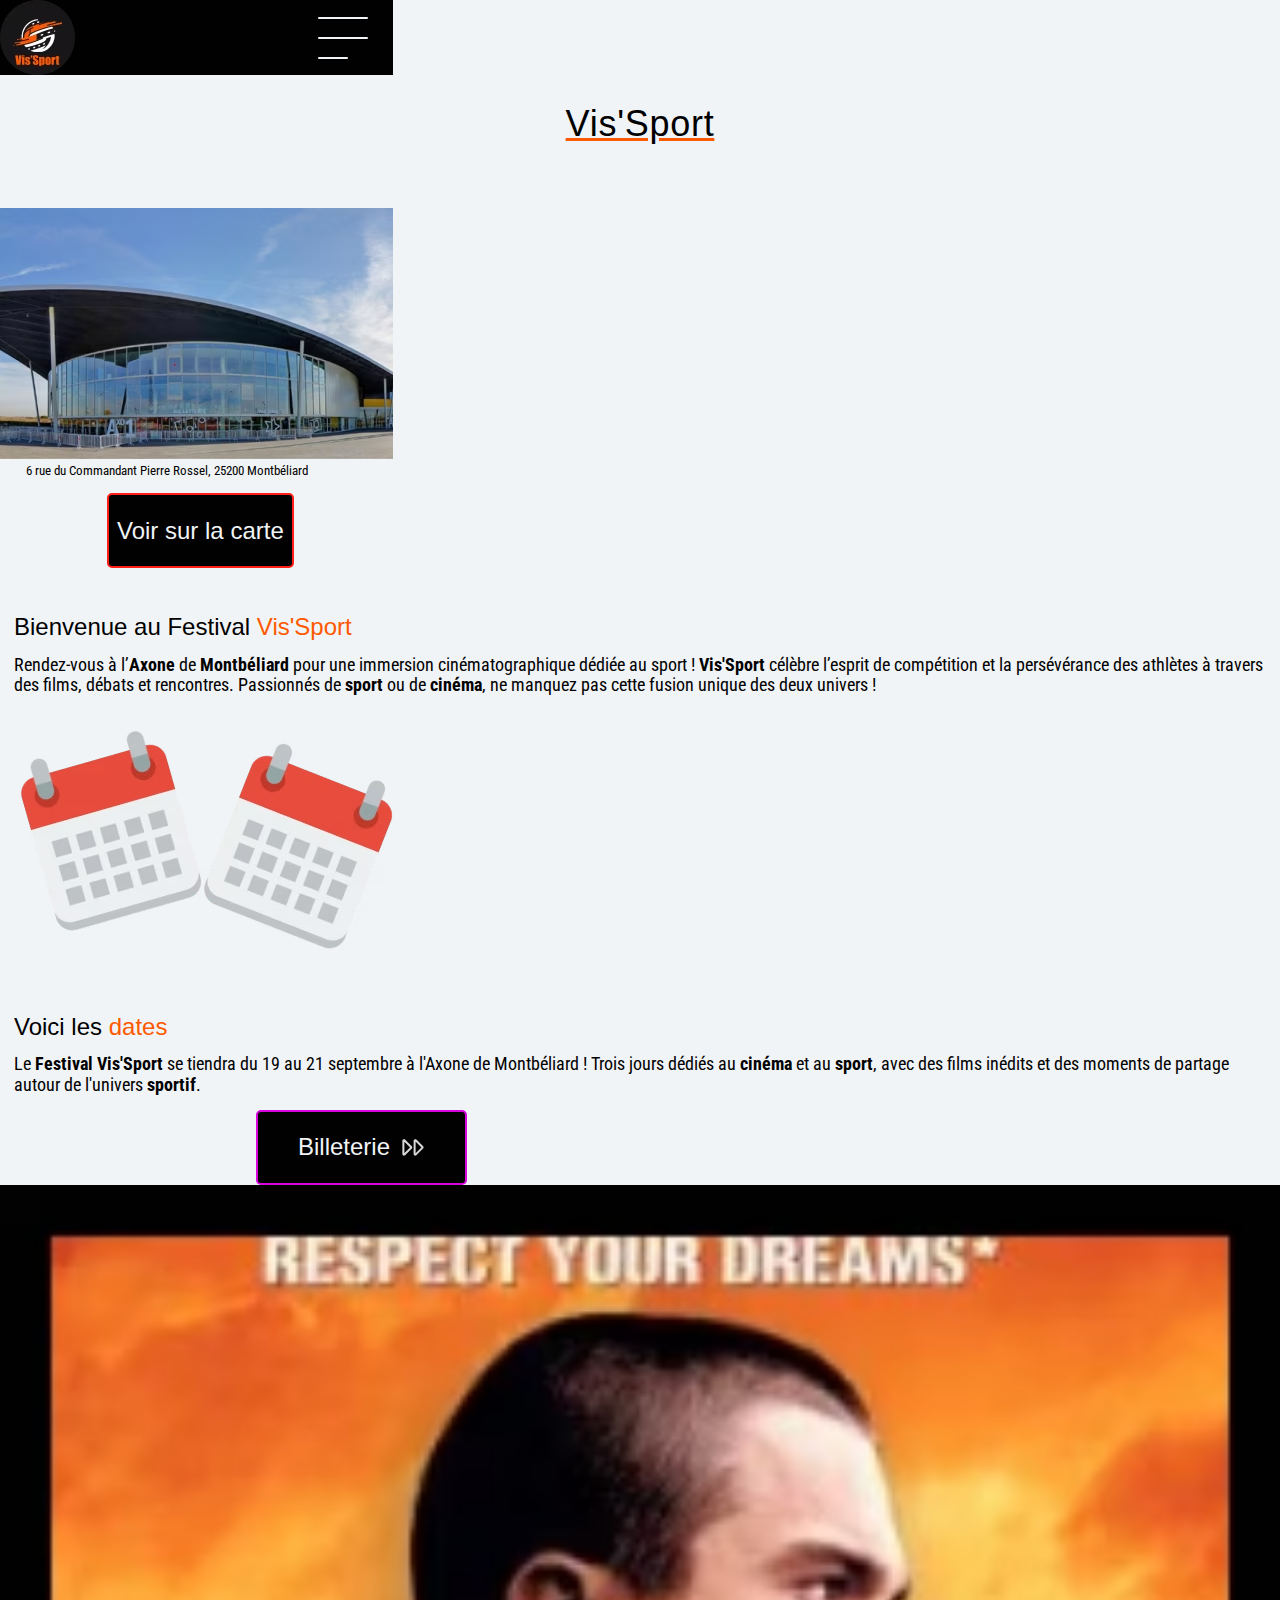
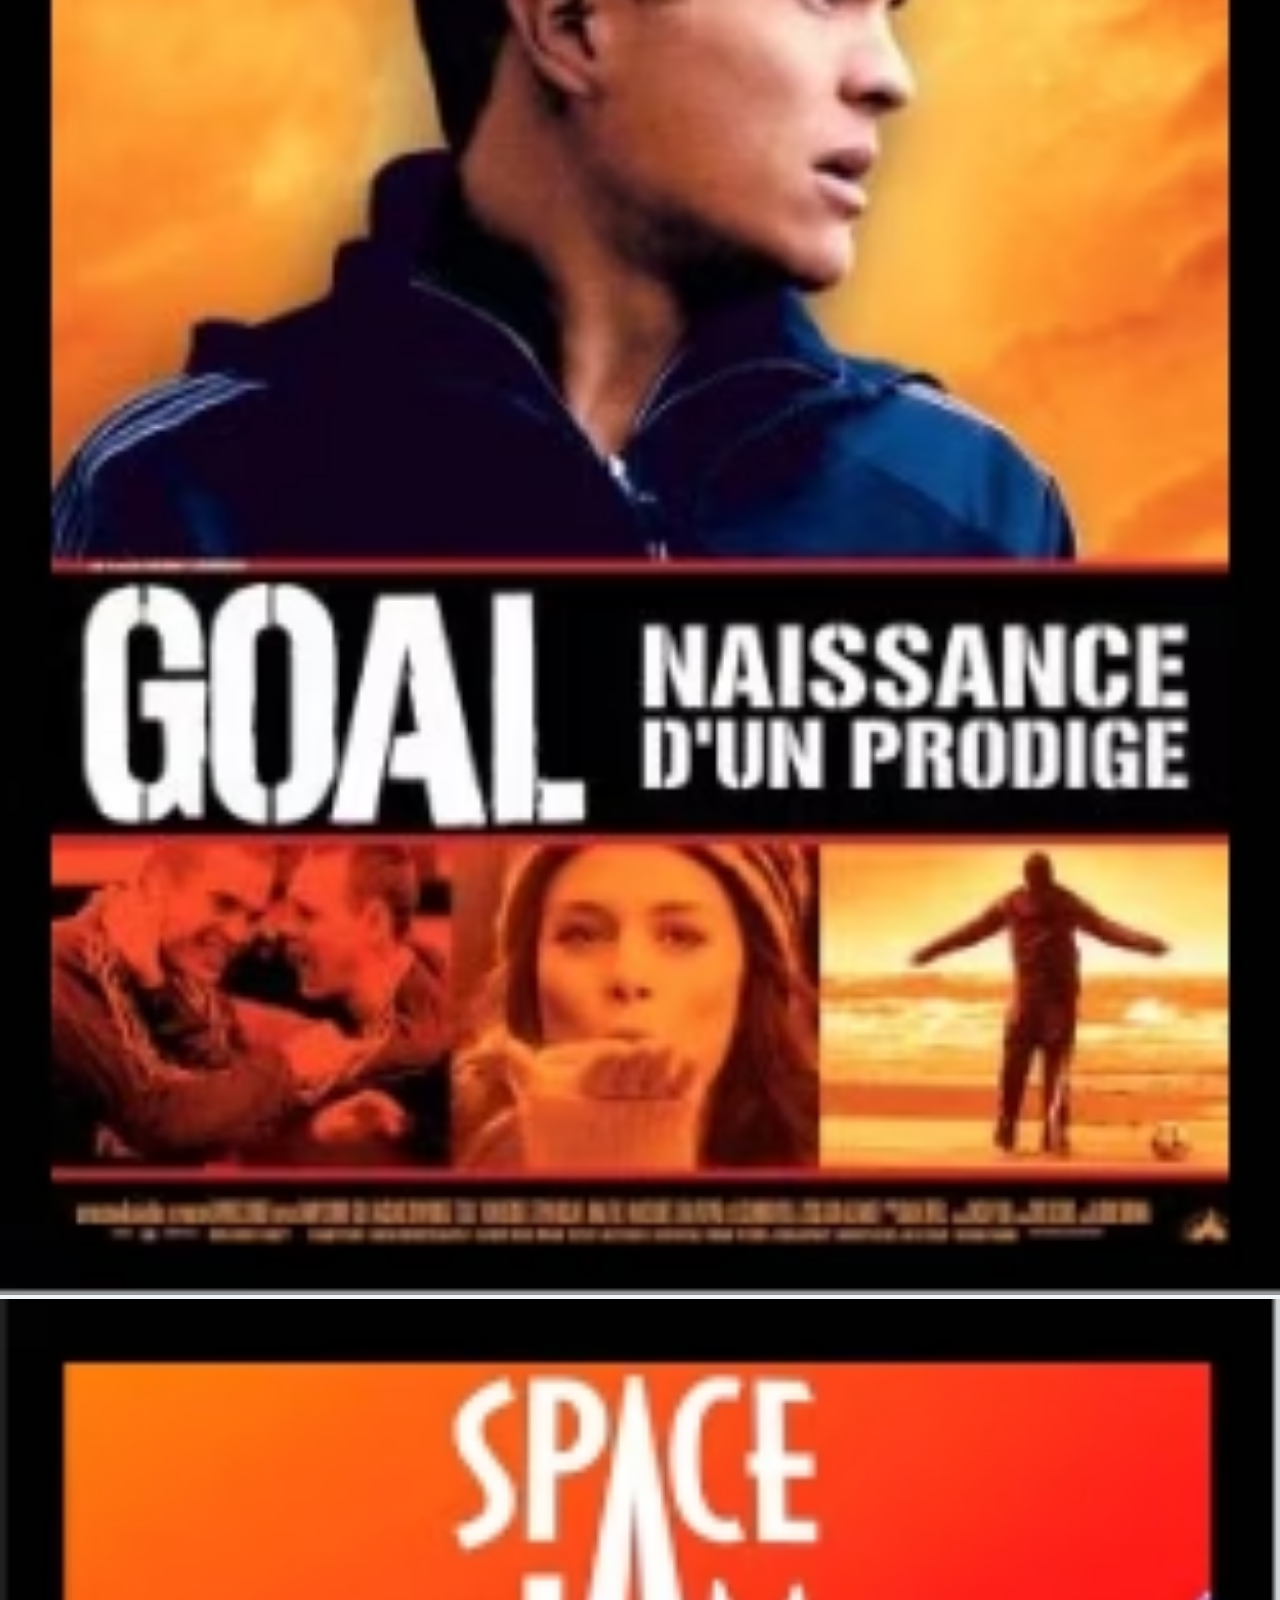
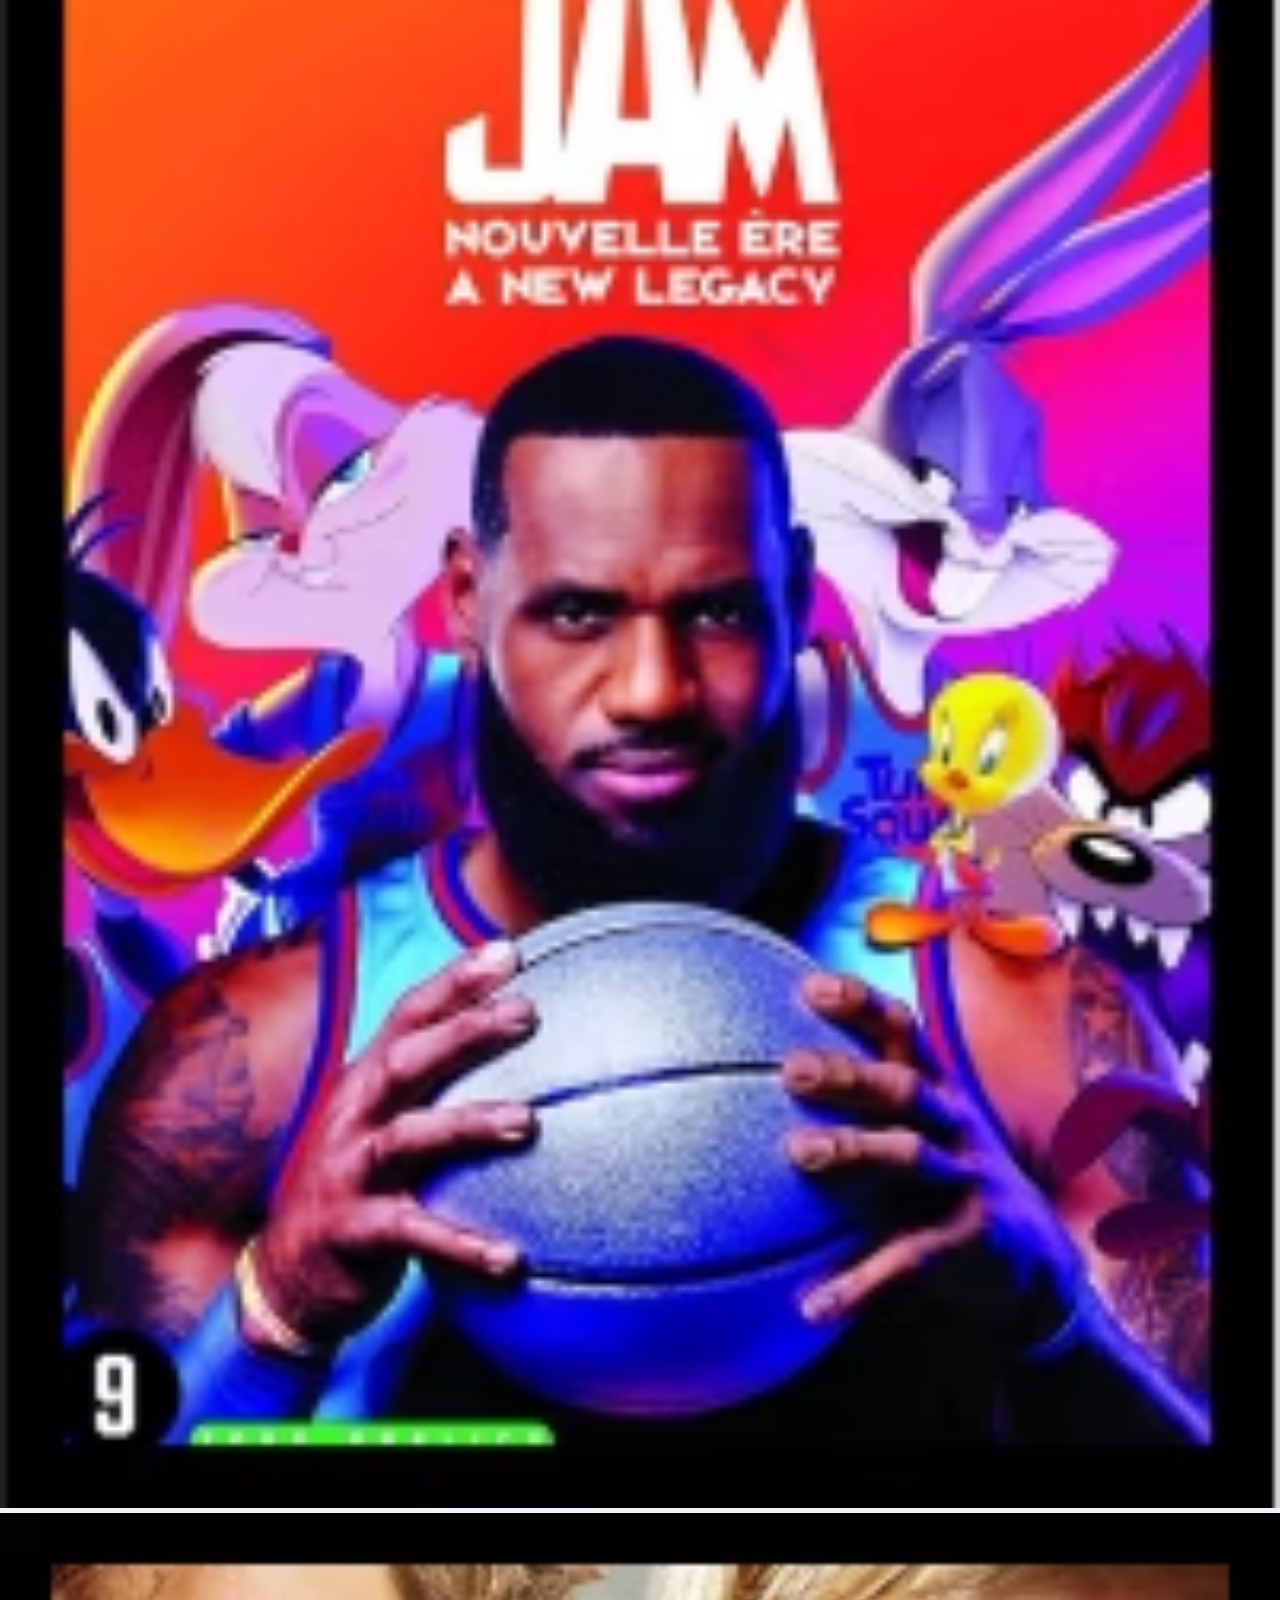
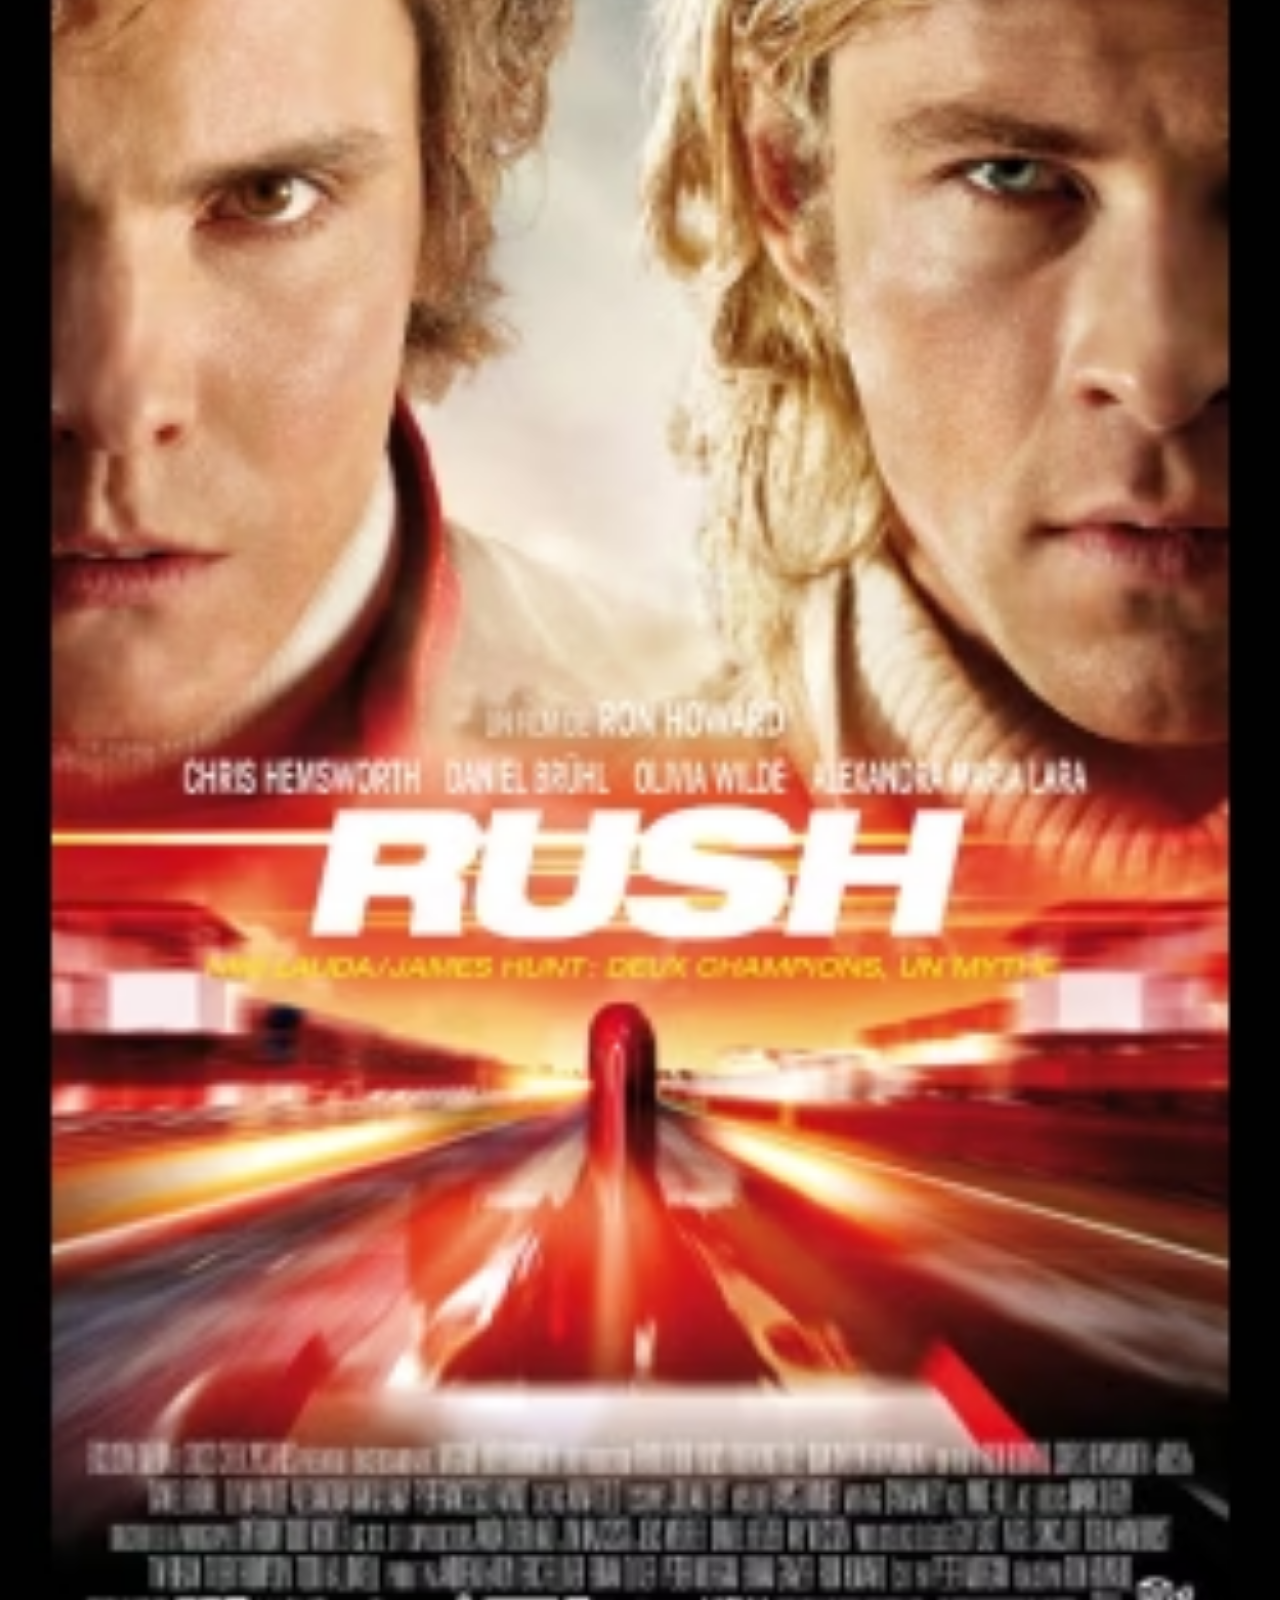
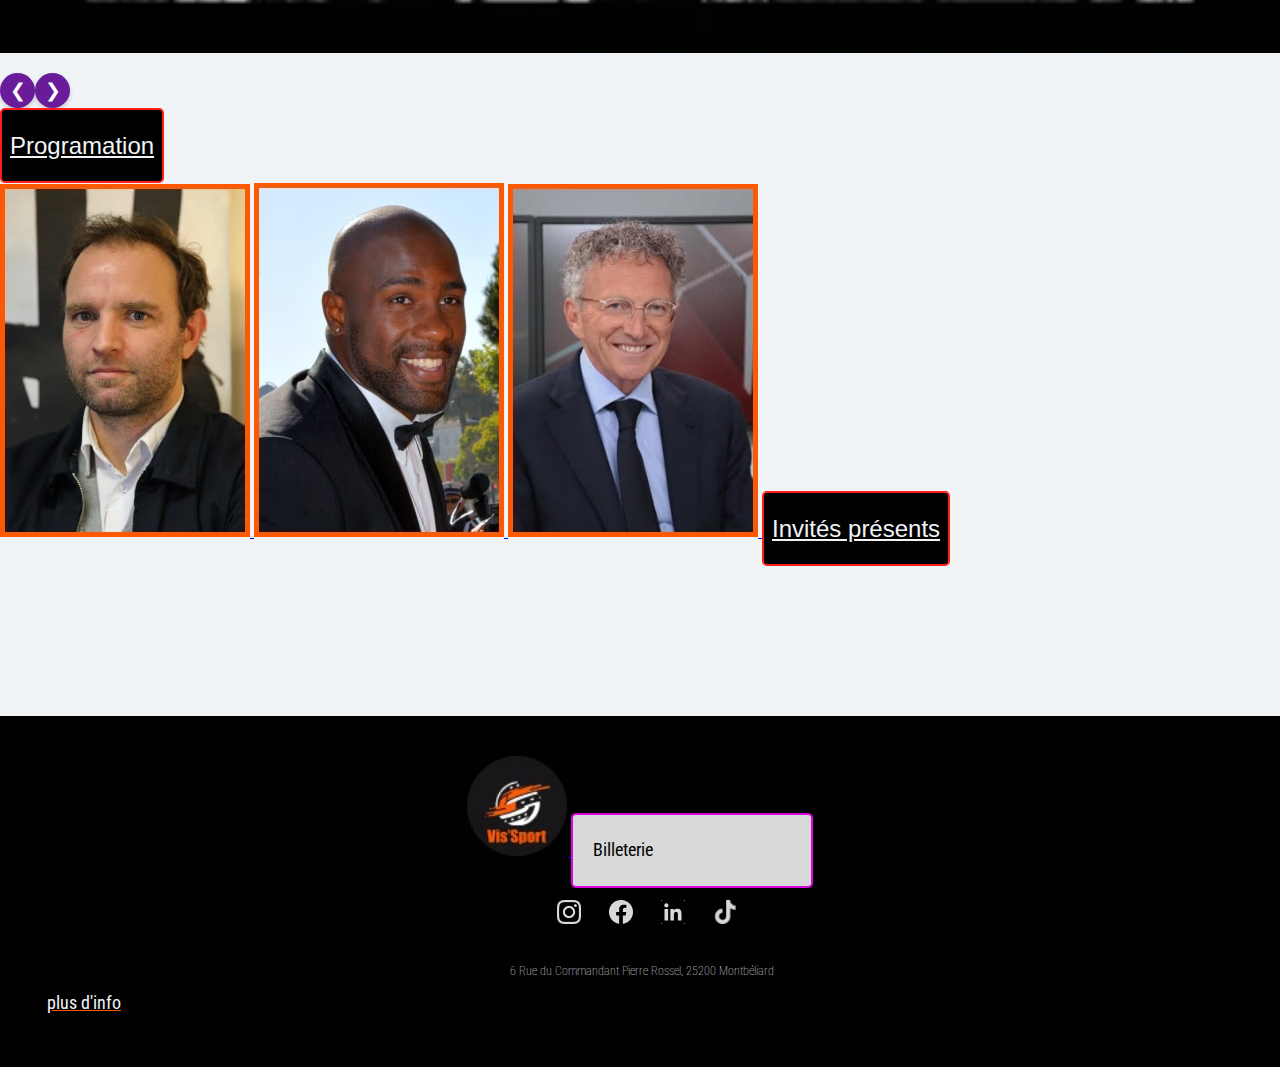
==== commit 46a5c0d2: "readme & carroussel" ====
--- a/index.html
+++ b/index.html
@@ -99,10 +99,10 @@
         class="button__billet" 
         href="billeterie.html">Billeterie<img src="./assets/Images/icons/fast-backward.avif" alt="fleches icon"></a>
 
-        <div class="caroussel">
+        <div class="caroussel__films">
           <a class="caroussel__link caroussel__link-films" href="/programme.html#goal">
             <img 
-            class="caroussel__img caroussel__img-films"
+            class="carousel__img-films"
             src="./assets/Images/médias/goal_naissance_d_un_prodige1.avif" 
             alt="affiche du film Goal : naissance d'un prodige"
             loading="lazy"
@@ -111,22 +111,26 @@
 
           <a class="caroussel__link caroussel__link-films" href="/programme.html#space">
             <img 
-            class="caroussel__img caroussel__img-films"
+            class="carousel__img-films"
             src="./assets/Images/médias/spacejamaffiche1.avif" 
             alt="affiche du film Space Jam"
             loading="lazy"
             >
             </a>
-
           
           <a class="caroussel__link caroussel__link-films" href="/programme.html#rush">
           <img 
-          class="caroussel__img caroussel__img-films"
+          class="carousel__img-films"
           src="./assets/Images/médias/rushaffiche1.avif" 
           alt="affiche du film 'Rush de 2013'"
           loading="lazy"
           >
           </a>
+          <div class="carousel__films-button">
+            <button class="carousel__films-buttons carouselbutton--prev">❮</button>
+            <button class="carousel__films-buttons carousel__button--next">❯</button>
+          </div>
+        </div>
 
           <a 
           class="caroussel__button-films button__normal" 
--- a/src/css/style.css
+++ b/src/css/style.css
@@ -23,4 +23,5 @@
 @import "components/affiche_films.css";
 @import "components/affiche_invites.css";
 @import "components/article_edition_festival.css";
-@import "components/articles_infospratiques.css";+@import "components/articles_infospratiques.css";
+@import "components/indexCSS.css"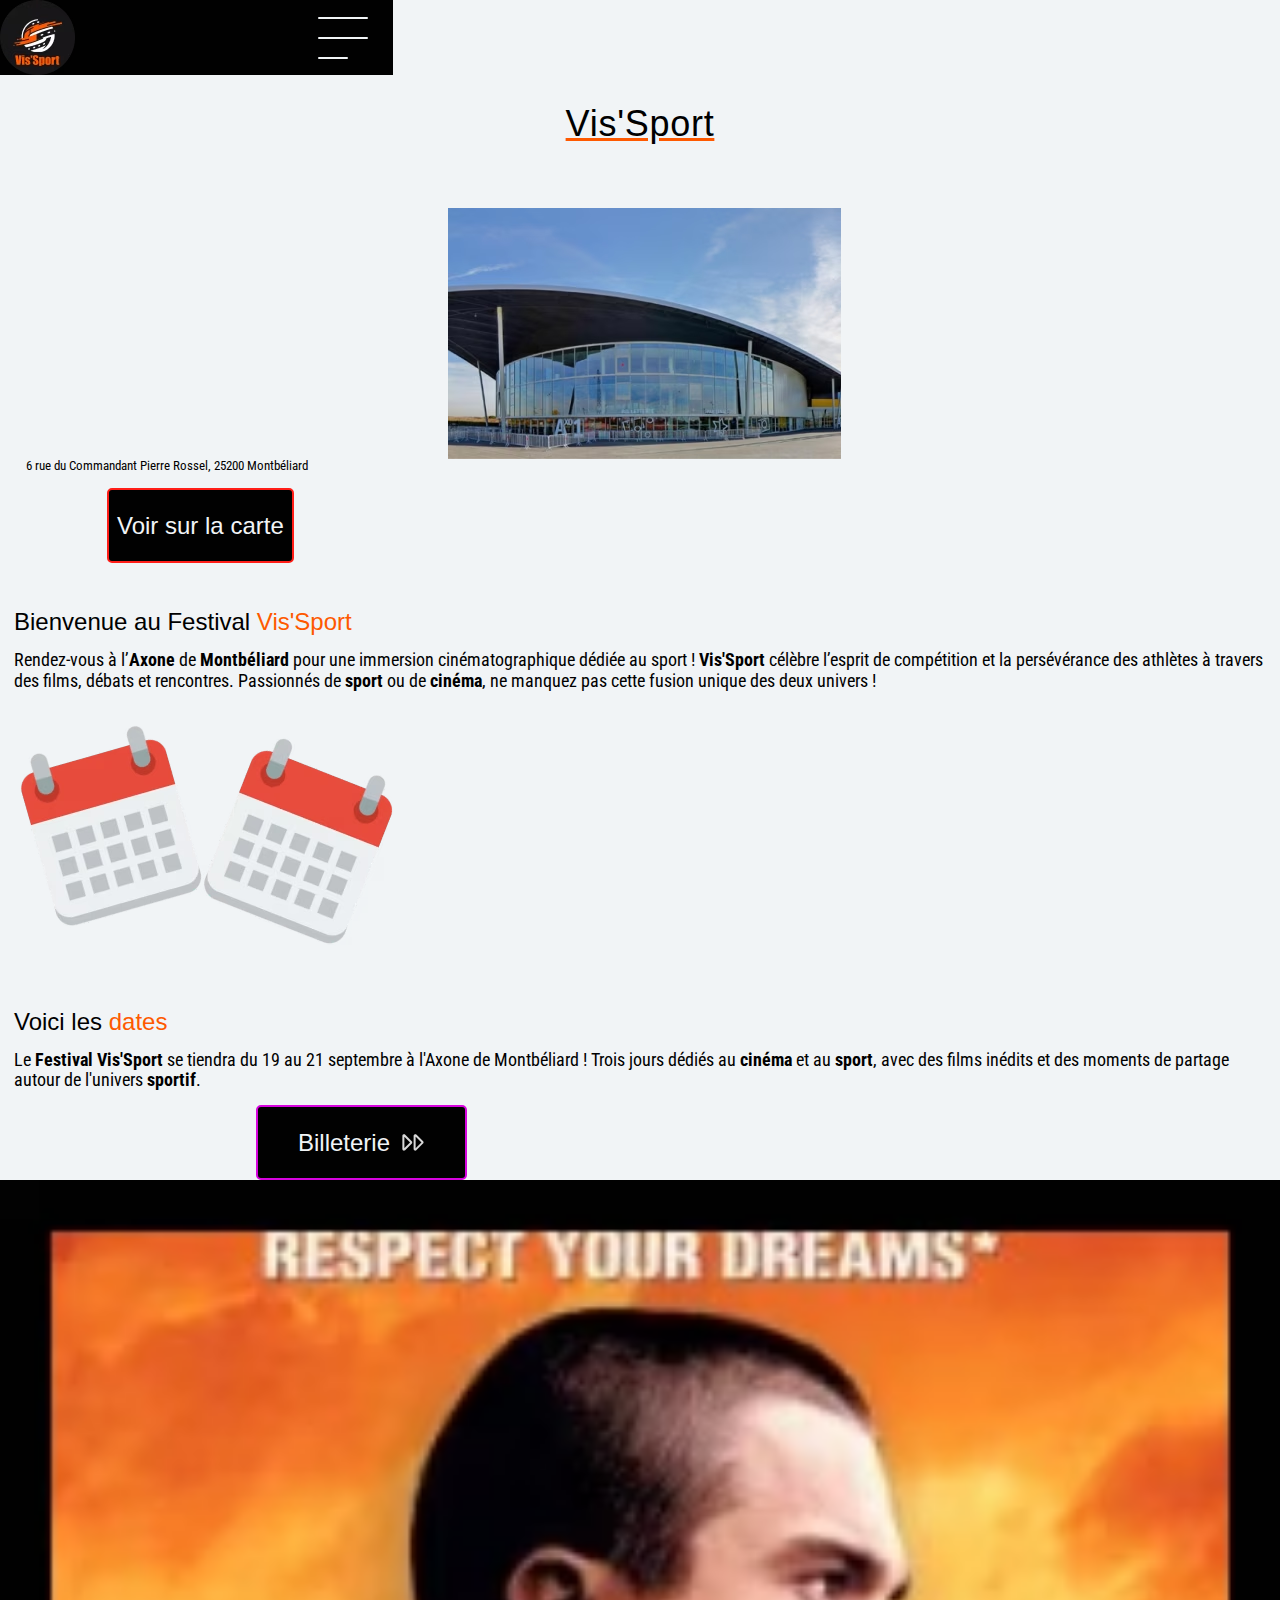
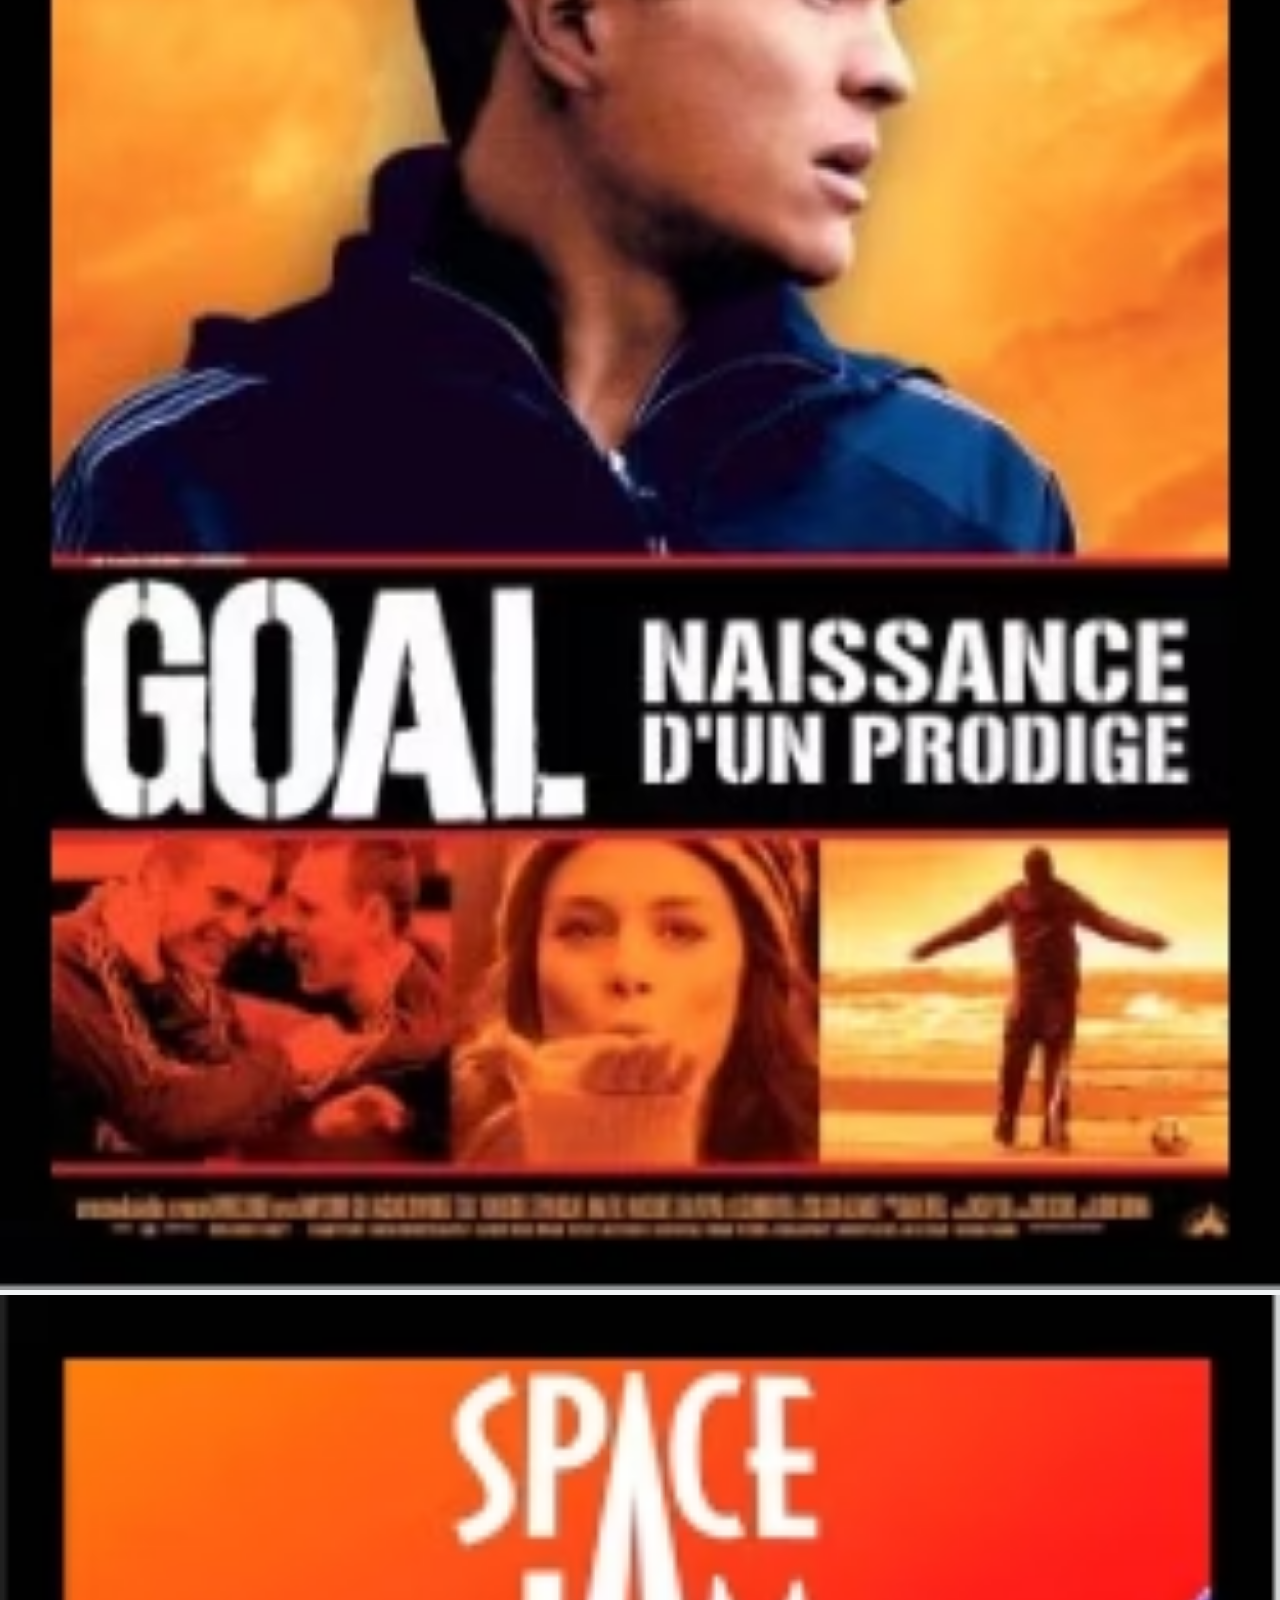
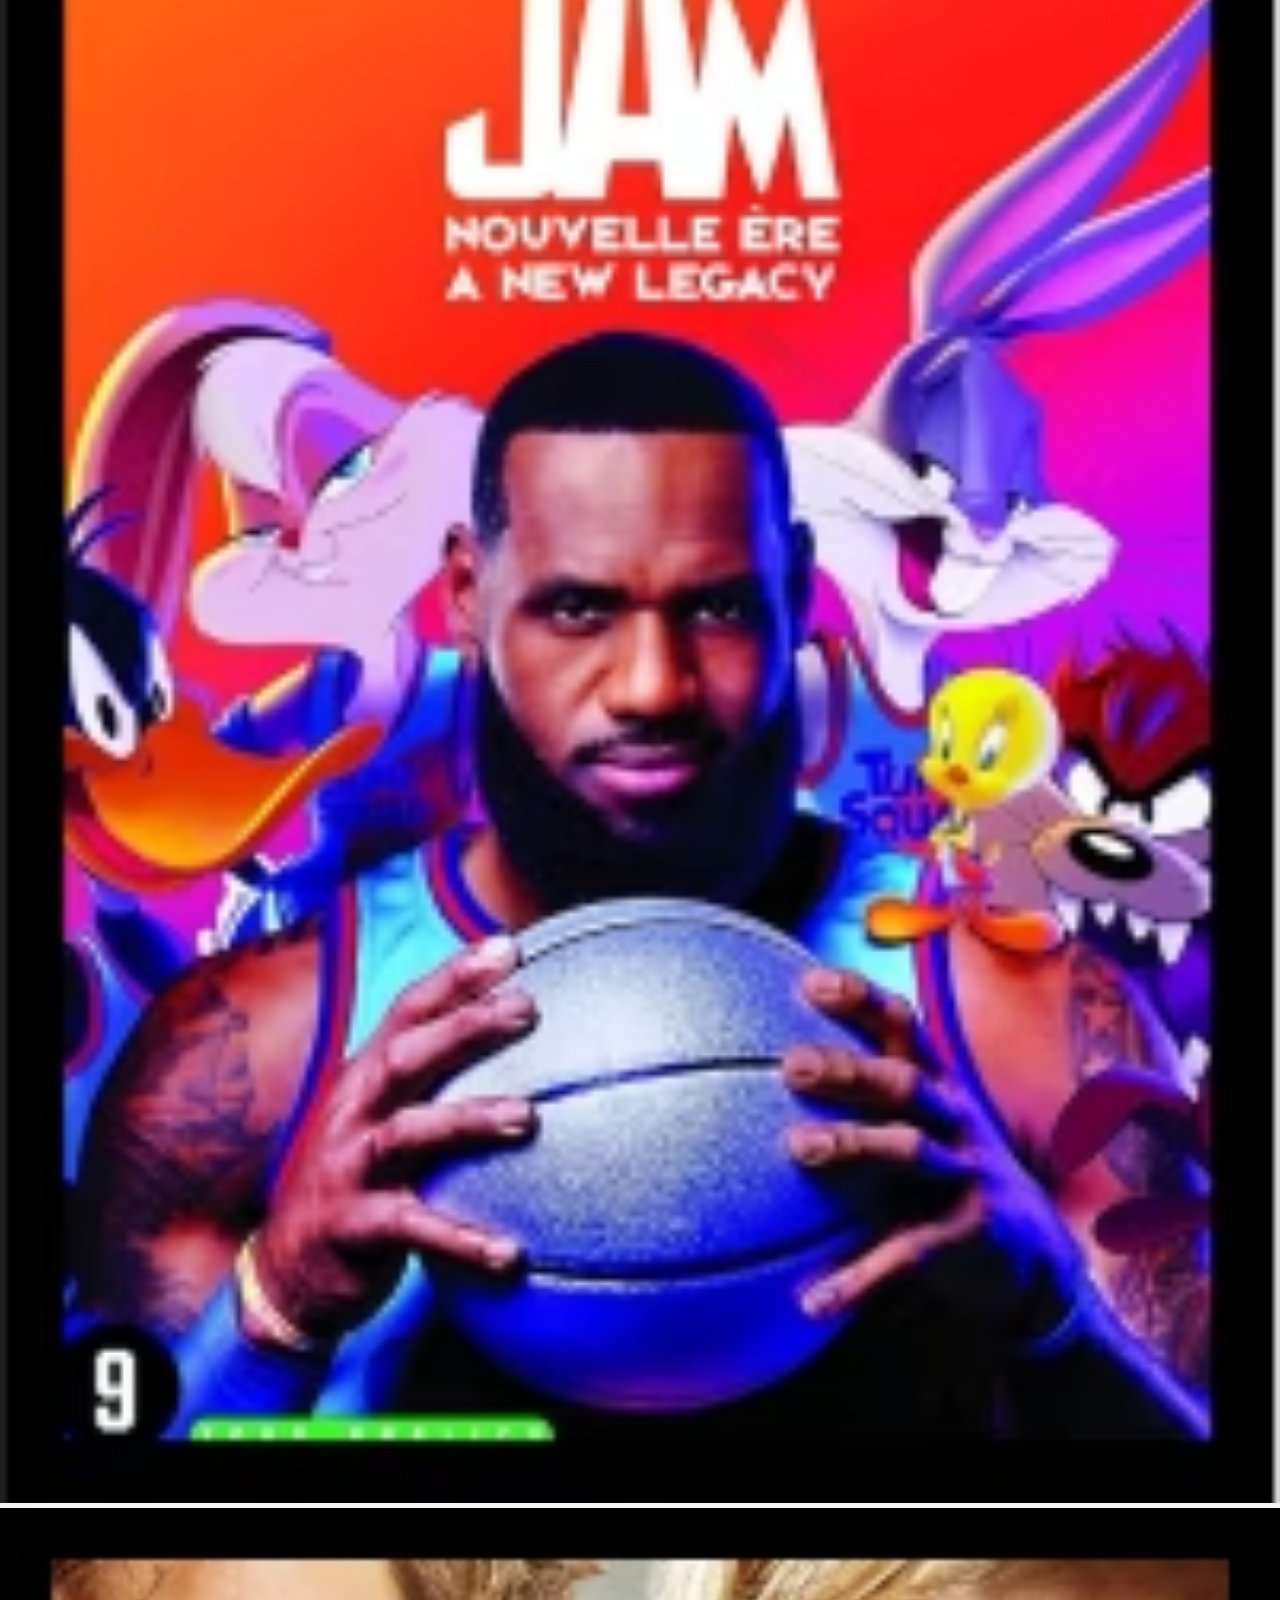
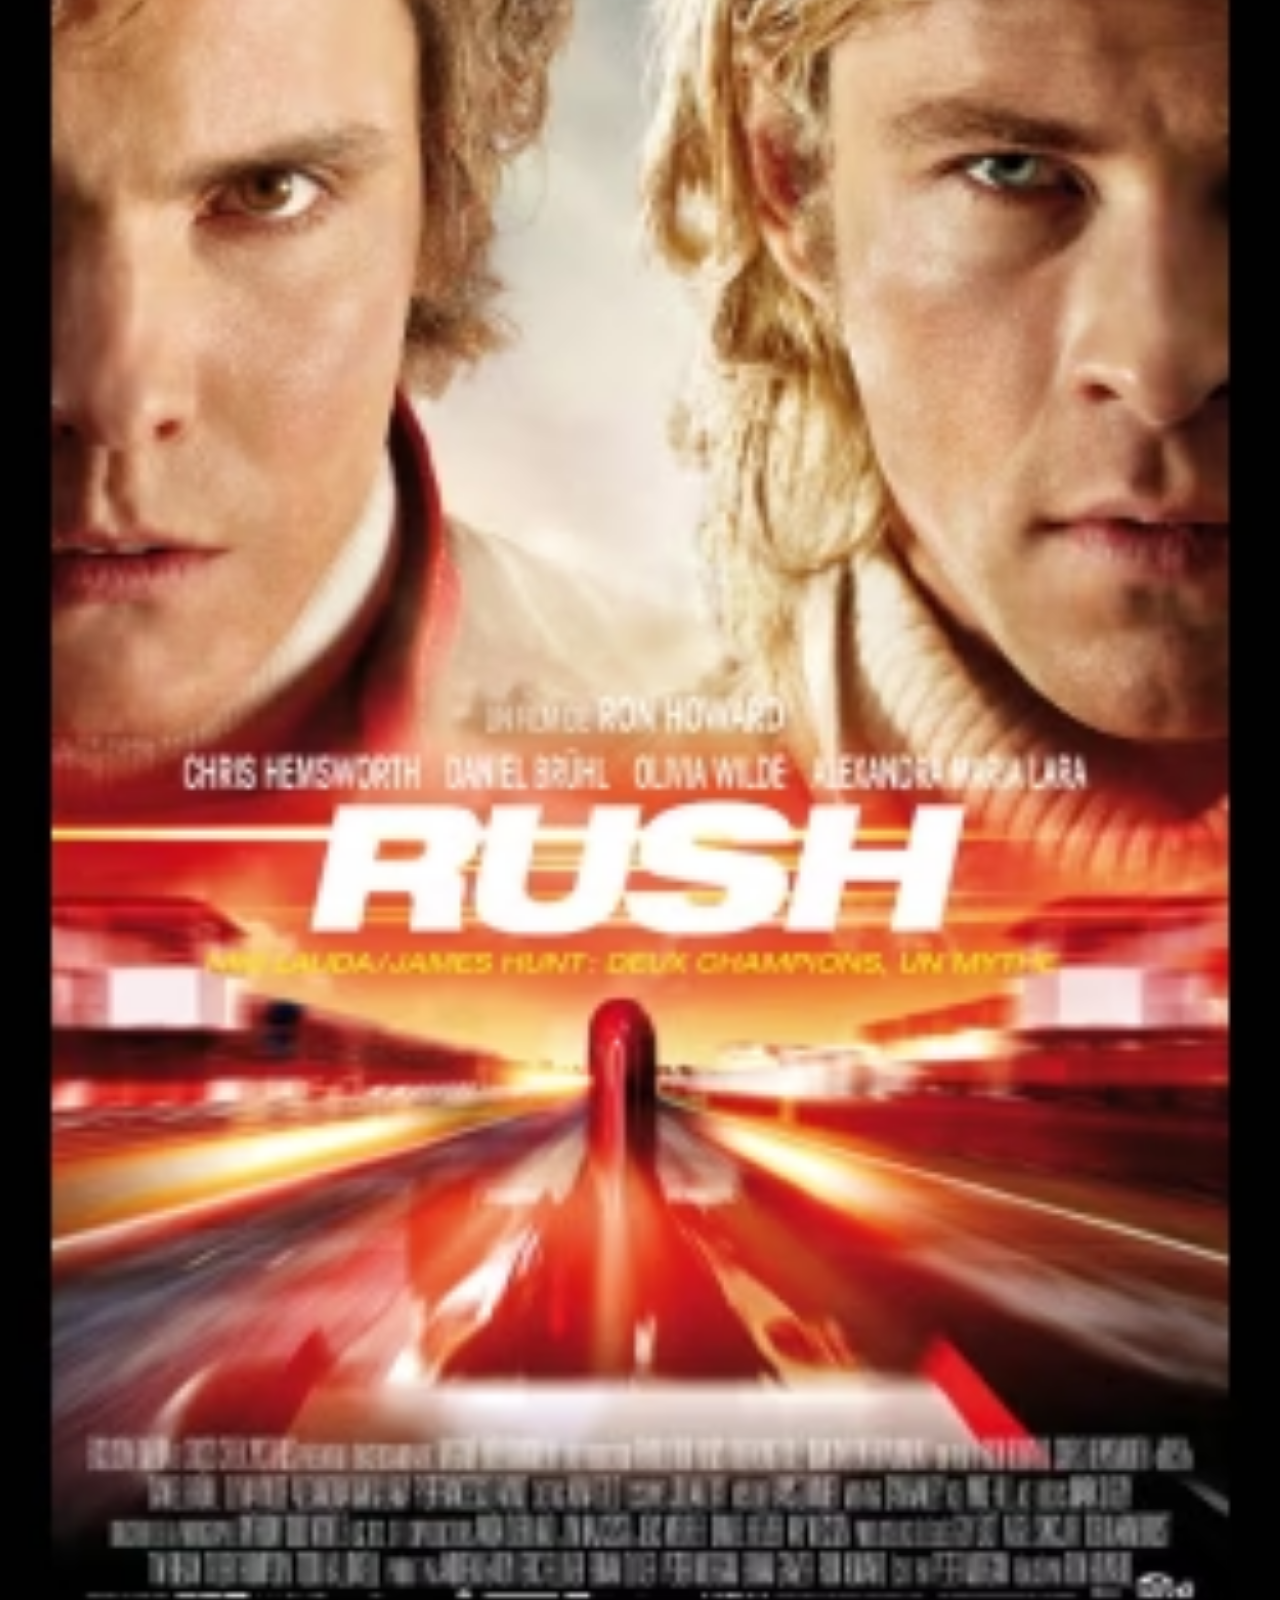
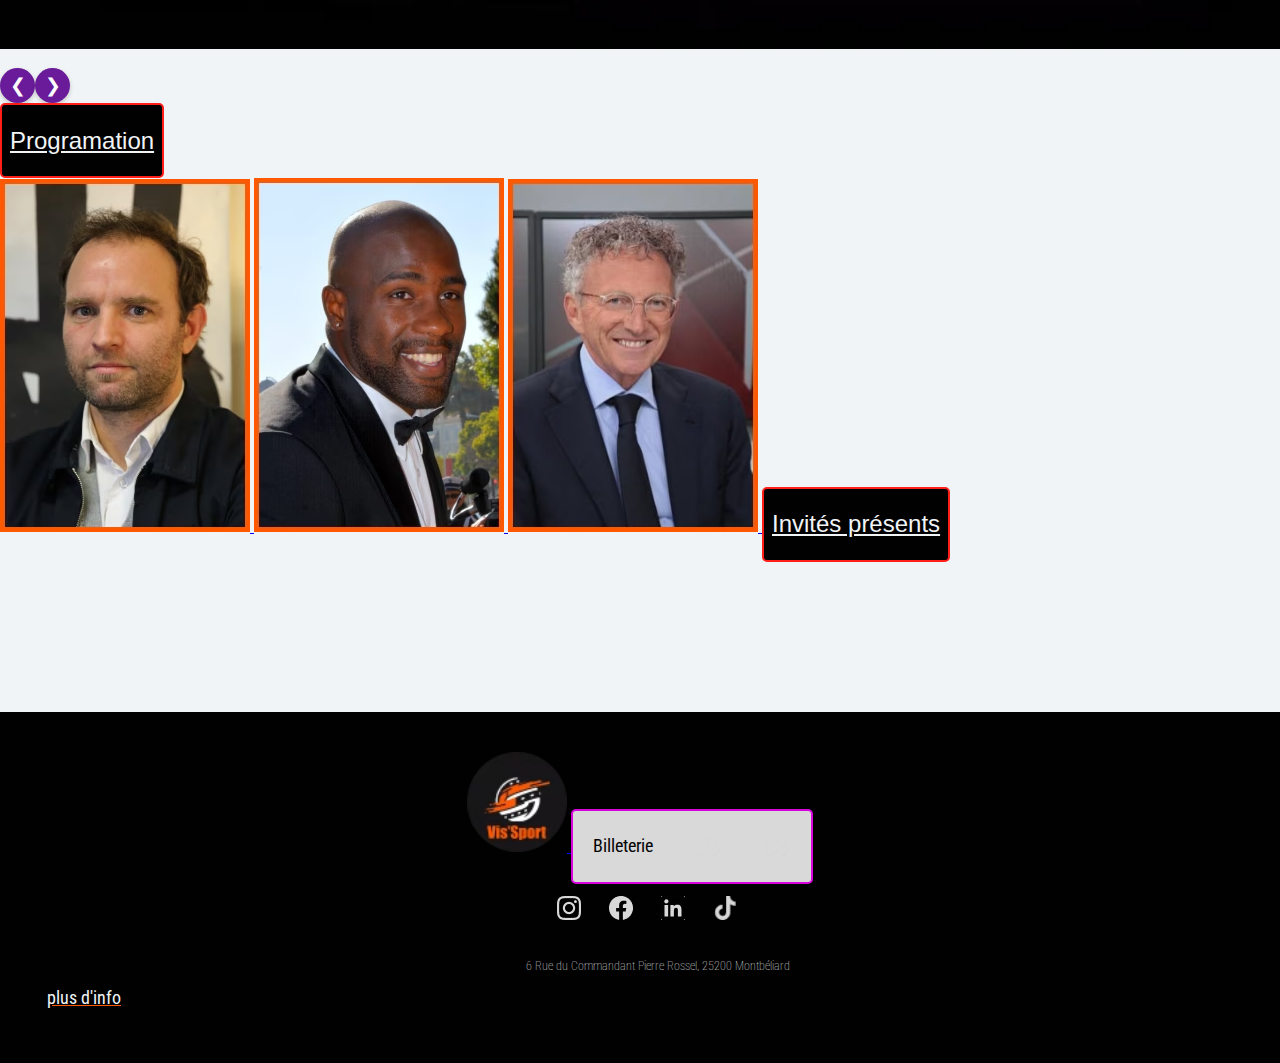
==== commit f107b35c: "fin css" ====
--- a/index.html
+++ b/index.html
@@ -16,63 +16,54 @@
   </head>
 
   <body>
-      <header class="header">
-          <a class="header__logo-link" href="/">
-              <img
-                class="header__logo"
-                src="/assets/Images/logo/logovissport.avif"
-                alt="Icon de Vis'Sport"
-              />
-            </a>
-
-            <button
-              class="header__menu-btn menu-btn"
-              aria-label="menu"
-              aria-expanded="false"
-              aria-controls="mainNav"
-            >
-              <span class="menu-btn__bar" aria-hidden="true"></span>
-            </button>
-
-            <nav class="header__menu menu" id="mainNav" aria-hidden="true">
-              
-              <img 
-              class="header__menu-img rugby__img" 
-              src="./assets/Images/icons/ballonderugby.avif" 
-              alt="ballon de rugby en image">
-              <img 
-              class="header__menu-img foot__img" src="./assets/Images/icons/balledefoot.avif" 
-              alt="ballon de rugby en image">
-              <img 
-              class="header__menu-img basket__img" src="./assets/Images/icons/balledebasket.avif" 
-              alt="ballon de rugby en image">
-              <ul class="menu__list list-unstyled">
-                <li class="menu__item">
-                  <a class="menu__link underline" href="/">Vis'Sport</a>
-                </li>
-                <li class="menu__item">
-                  <a class="menu__link" href="programme.html">Programme</a>
-                </li>
-                <li class="menu__item">
-                  <a class="menu__link" href="invites.html">Invités</a>
-                </li>
-                <li class="menu__item">
-                  <a class="menu__link" href="apropos.html">À propos</a>
-                </li>
-                <li class="menu__item">
-                  <a class="menu__link" href="infospratiques.html">Infos pratiques</a>
-                </li>
-                <li class="menu__item">
-                  <a class="menu__link" href="contact.html">Nous contacter</a>
-                </li>
-                <li>
-                    <a 
-                    class="button__billet button__billet-menu" 
-                    href="billeterie.html">Billeterie<img src="./assets/Images/icons/fast-backward.avif" alt="fleches icon"></a>
-                </li>
-              </ul>
-            </nav>
-      </header>
+    <header class="header">
+      <a class="header__logo-link" href="/">
+          <img
+            class="header__logo"
+            src="/assets/Images/logo/logovissport.avif"
+            alt="Icon de Vis'Sport"
+          />
+        </a>
+
+        <button
+          class="header__menu-btn menu-btn"
+          aria-label="menu"
+          aria-expanded="false"
+          aria-controls="mainNav"
+        >
+          <span class="menu-btn__bar" aria-hidden="true"></span>
+        </button>
+
+        <nav class="header__menu menu" id="mainNav" aria-hidden="true">
+          <img class="header__menu-img rugby__img" src="./assets/Images/icons/ballonderugby.avif" alt="ballon de rugby en image">
+          <img class="header__menu-img foot__img" src="./assets/Images/icons/balledefoot.avif" alt="ballon de rugby en image">
+          <img class="header__menu-img basket__img" src="./assets/Images/icons/balledebasket.avif" alt="ballon de rugby en image">
+          <ul class="menu__list list-unstyled">
+            <li class="menu__item">
+              <a class="menu__link underline" href="/">Vis'Sport</a>
+            </li><li class="menu__item">
+              <a class="menu__link" href="programme.html">Programme</a>
+            </li>
+            <li class="menu__item">
+              <a class="menu__link" href="invites.html">Invités</a>
+            </li>
+            <li class="menu__item">
+              <a class="menu__link" href="apropos.html">À propos</a>
+            </li>
+            <li class="menu__item">
+              <a class="menu__link" href="infospratiques.html">Infos pratiques</a>
+            </li>
+            <li class="menu__item">
+              <a class="menu__link" href="contact.html">Nous contacter</a>
+            </li>
+            <li>
+              <a 
+                class="button__billet" 
+                href="billeterie.html">Billeterie<img src="./assets/Images/icons/fast-backward.avif" alt="fleches icon"></a>
+            </li>
+          </ul>
+        </nav>
+  </header>
       <main>
         <div class="hero hero--home">
       <h1 class="hero__title title underline">Vis'Sport</h1>
